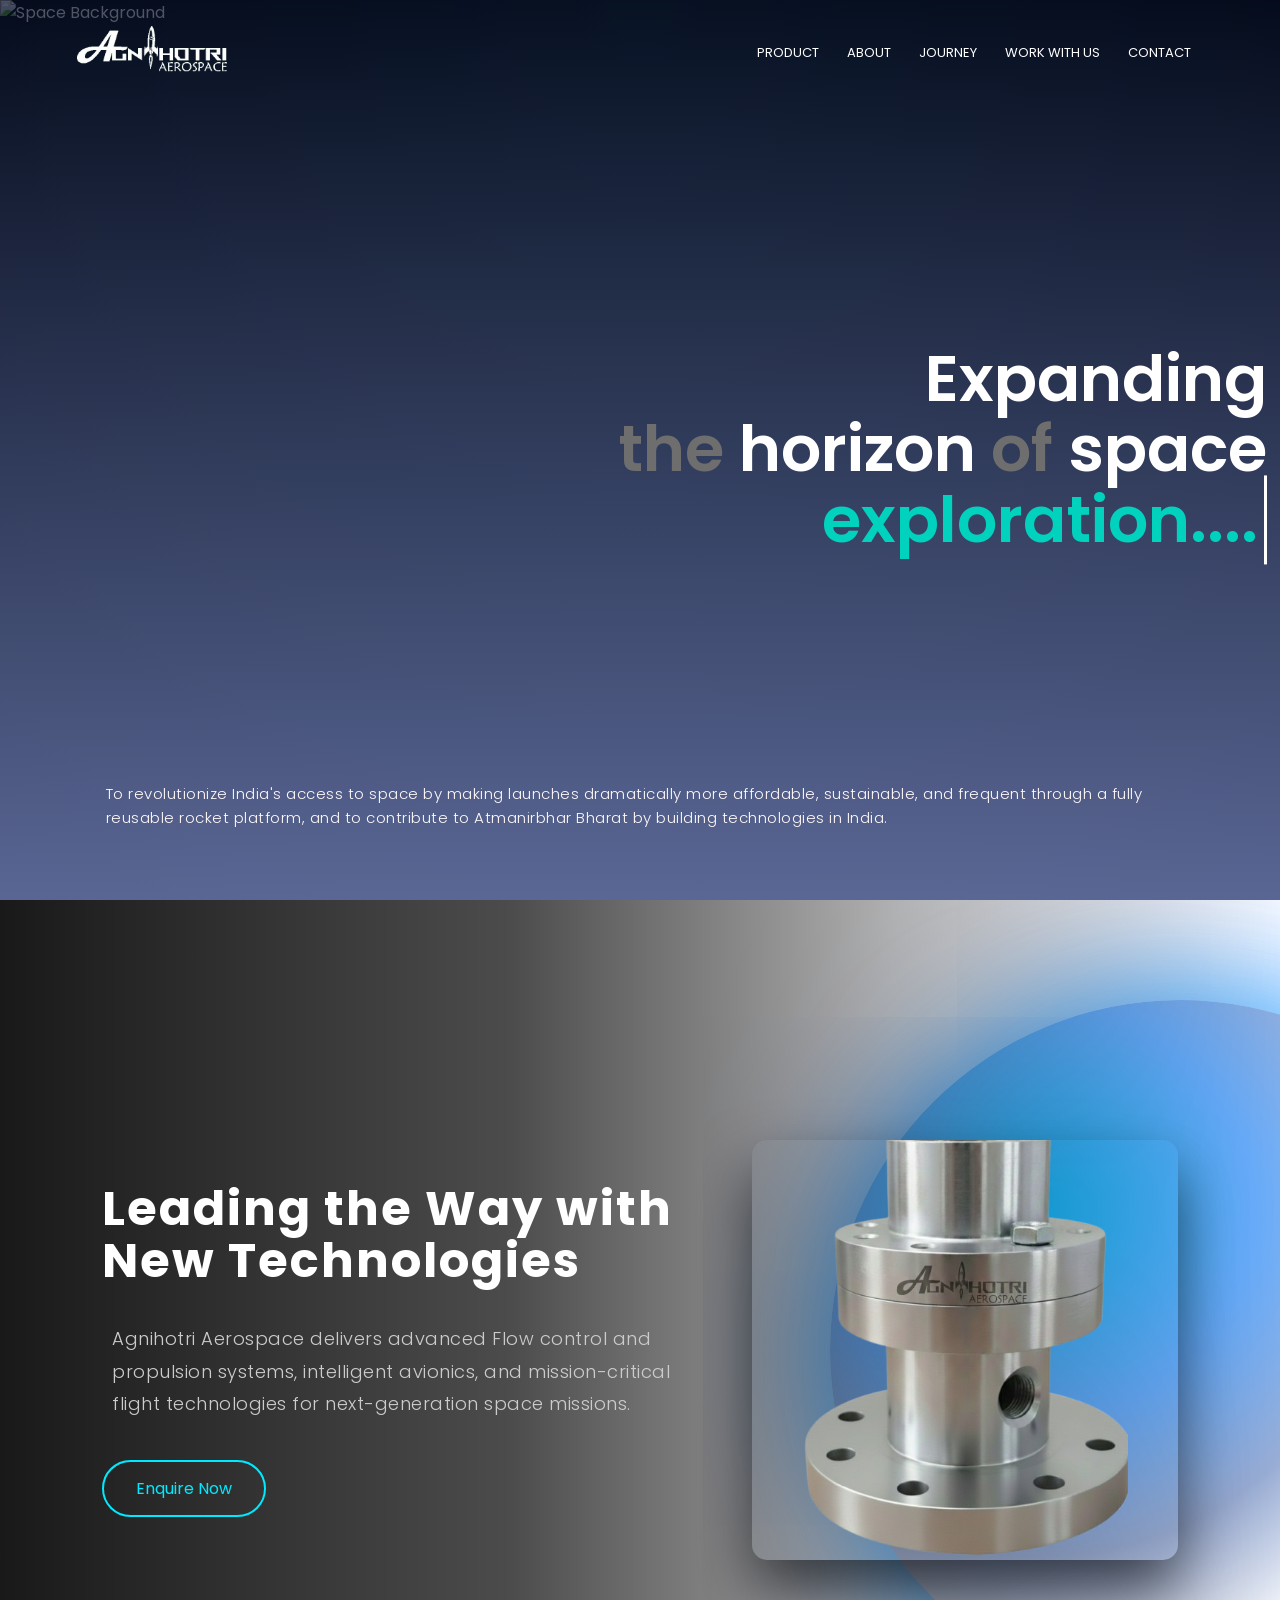
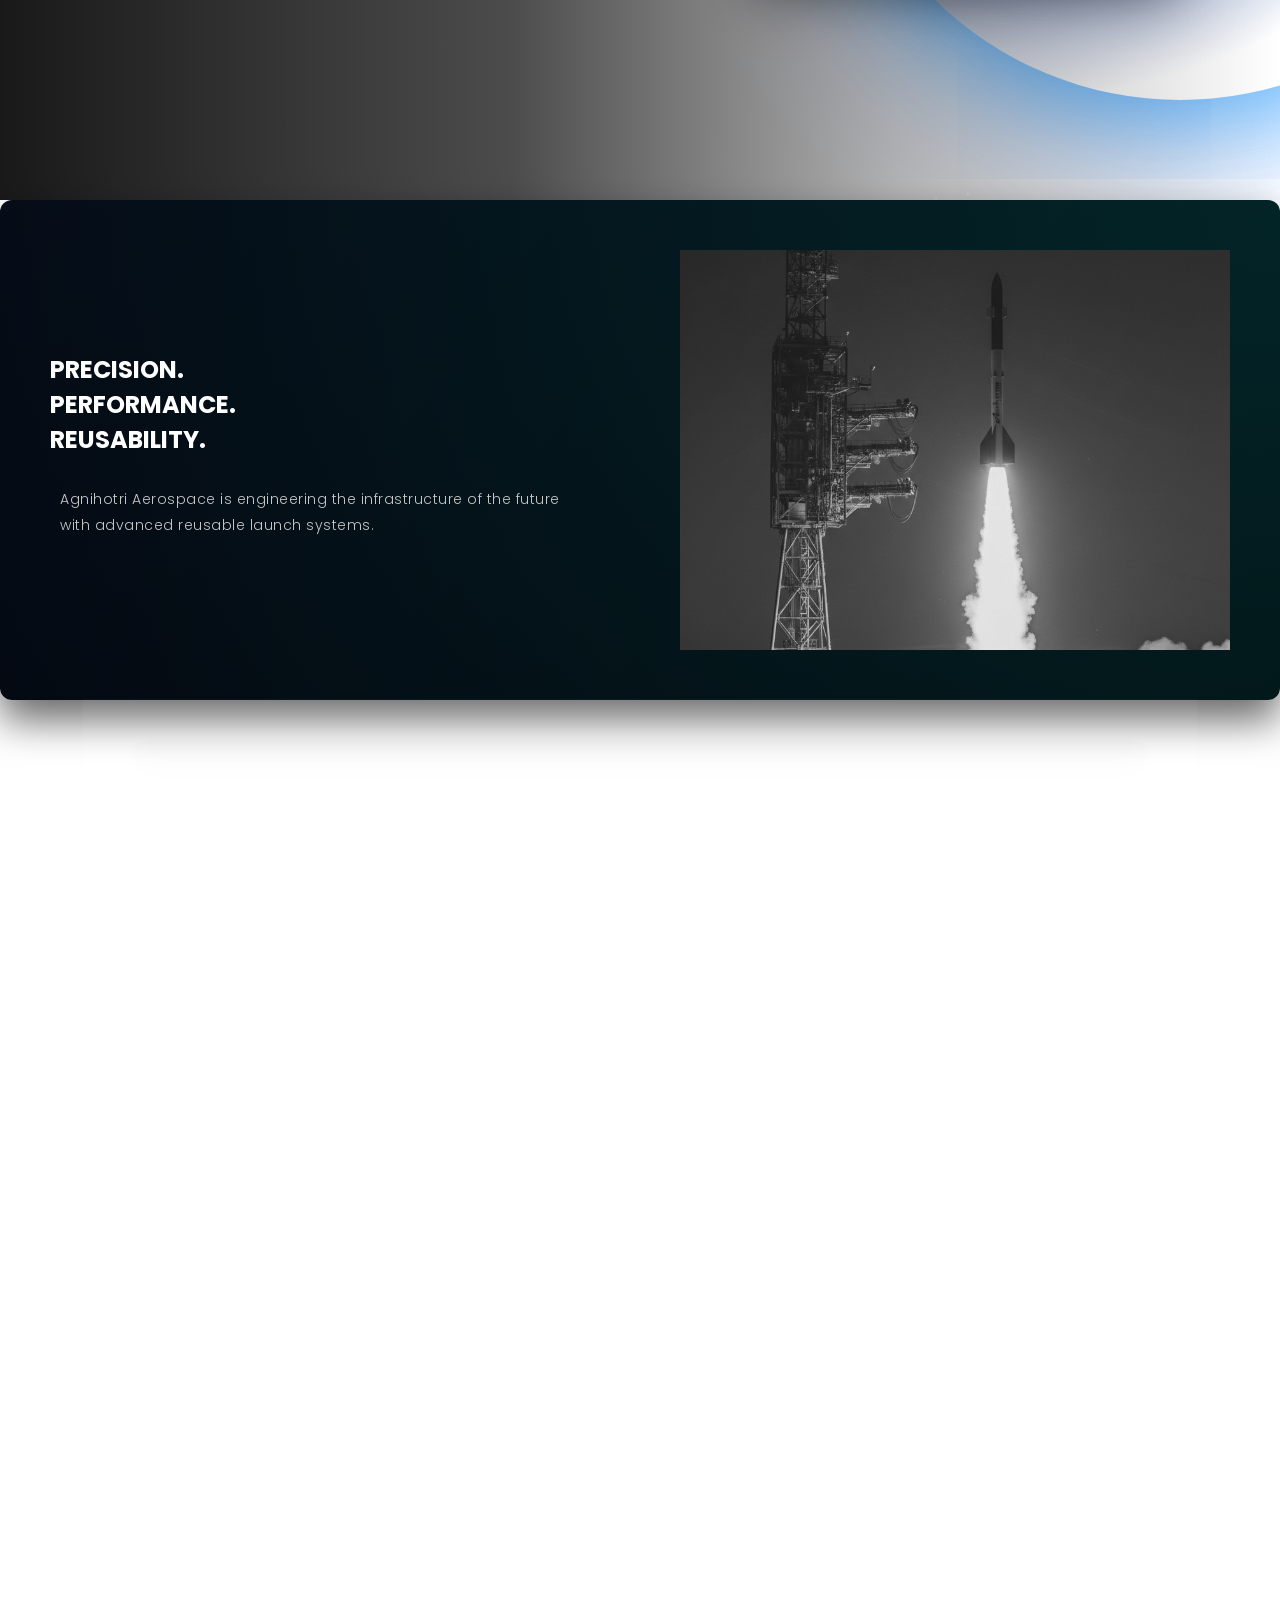
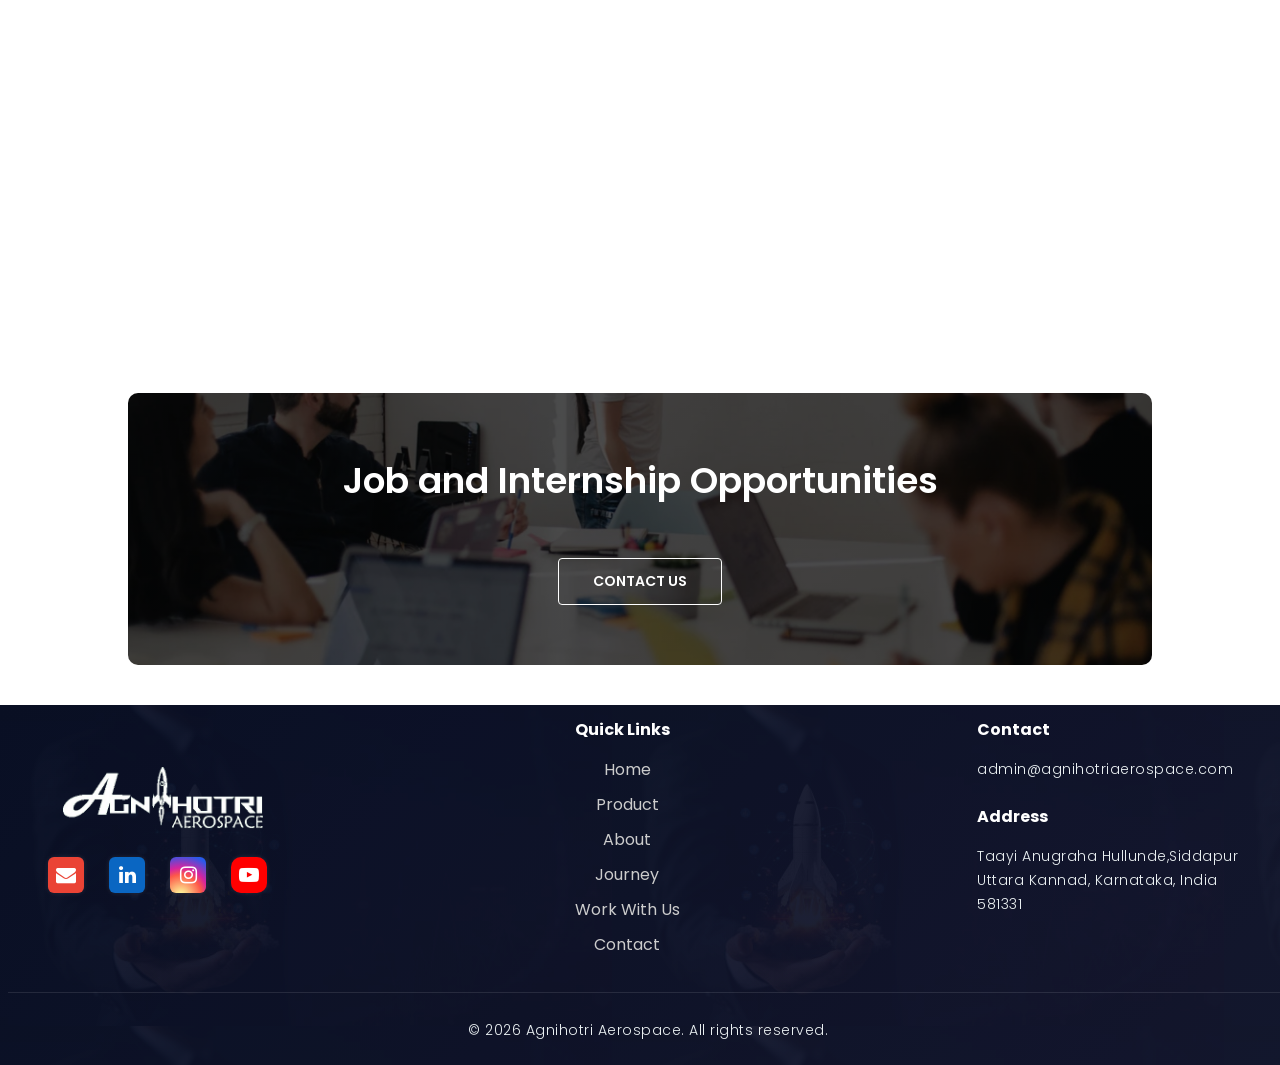
==== index.html @ 8276646e "Add files via upload" ====
<!DOCTYPE html>
<html>
<head>
    <meta name="viewport" content="width=device-width, initial-scale=1.0">
    <title>Agnihotri Aerospace Pvt Ltd</title>
    <link rel="stylesheet" href="style.css">
    <link rel="preconnect" href="https://fonts.googleapis.com">
    <link rel="preconnect" href="https://fonts.gstatic.com" crossorigin>
    <link href="https://fonts.googleapis.com/css2?family=Poppins:wght@100;200;300;400;600;700&display=swap" rel="stylesheet">
    <link rel="stylesheet" href="https://stackpath.bootstrapcdn.com/font-awesome/4.7.0/css/font-awesome.min.css">
    <link rel="stylesheet" href="https://cdnjs.cloudflare.com/ajax/libs/font-awesome/4.7.0/css/font-awesome.min.css">
</head>
<body>
    
    <section class="header">
        <img src="images/bg.png" class="bg-image" alt="Space Background">

        <nav>
            <a href="index.html"><img src="images/logo.png"></a>
            <div class="nav-links" id="navLinks">
                <i class="fa fa-times" onclick="hideMenu()"></i>
                <ul>
                    <li class="dropdown">
                                <a href="javascript:void(0)" class="dropdown-btn">
                                    PRODUCT <i class="fa fa-caret-down"></i>
                                </a>

                                <ul class="dropdown-menu">
                                    <li><a href="#propulsion">Propulsion Control</a></li>
                                    <li><a href="#avionics">Flight Electronics</a></li>
                                    <li><a href="#thrusters">Thrusters</a></li>
                                    <li><a href="#interface">Interface</a></li>
                                </ul>
                            </li>



                    <li><a href="about.html">ABOUT</a></li>
                    <li><a href="gallery.html">JOURNEY</a></li>
                    <li><a href="workwithus.html">WORK WITH US</a></li>
                    <li><a href="contact.html">CONTACT</a></li>
                </ul>
            </div>
            <i class="fa fa-bars" onclick="showMenu()"></i>
        </nav>
        <div class="menu-overlay" id="menuOverlay"></div>



       <div class="text-box1">
            <h1>
                     Expanding<br>
                <span class="grey-text">the</span> horizon <span class="grey-text">of</span> space<br>
                <span class="teal-text" id="typing"></span>
            </h1>
        </div>
<div class="vision-bottom">
        <p>
           
            To revolutionize India's access to space by making launches dramatically more affordable,
            sustainable, and frequent through a fully reusable rocket platform, and to contribute
            to Atmanirbhar Bharat by building technologies in India.
        </p>
    </div>
    </section>
<section class="space-hero">

  <canvas id="stars"></canvas>
  <div class="earth-glow"></div>
  <div class="hero-overlay"></div>

  <div class="hero-wrapper">

    <!-- LEFT SIDE TEXT -->
    <div class="hero-content">
      <h1>Leading the Way with<br>New Technologies</h1>

      <p>
        Agnihotri Aerospace delivers advanced Flow control and propulsion systems,
        intelligent avionics, and mission-critical flight technologies
        for next-generation space missions.
      </p>

<div class="hero-buttons">
    <a href="https://mail.google.com/mail/?view=cm&fs=1&to=sales@agnihotriaerospace.com&su=Enquiry%20Regarding%20Agnihotri%20Aerospace%20Technologies&body=Hello%20Agnihotri%20Aerospace,%0A%0AI%20am%20interested%20in%20learning%20more%20about%20your%20advanced%20flow%20control%20and%20propulsion%20systems.%0A%0APlease%20provide%20more%20information%20regarding%20your%20products.%0A%0AThank%20you." 
       target="_blank" 
       class="hero-btn-outline">
       Enquire Now
    </a>
</div>
    </div>

    <!-- RIGHT SIDE POPUP IMAGES -->
    <div class="hero-media">
      <img src="images/pop1.png" class="media-slide active">
      <img src="images/pop2.png" class="media-slide">
      <img src="images/pop3.png" class="media-slide">
    </div>

  </div>
</section>
<section class="section-padding container">
<div class="grid-2 fade-in">
<div>
<h2>PRECISION.<br>PERFORMANCE.<br>REUSABILITY.</h2>
<p style="color:#c5c6c7;margin-top:20px;">
Agnihotri Aerospace is engineering the infrastructure of the future with advanced reusable launch systems.
</p>
</div>
<img src="images/aboutpage.png" class="about-img">
</div>
</section>

<section class="propulsions" id="propulsion">
    
    <div class="propulsions-container">
        <div class="propulsions-top-row">
            
            <div class="propulsions-text">
                <h1>Variable Thrust Reaction Control System</h1>
                <p>
                    The VT-RCS is a compact, lightweight propulsion control unit designed to precisely regulate fuel flow into customized micro/macro engines. 
                </p>
            </div>

            <div class="propulsions-image">
                <img src="images/floww.jpeg" alt="Propulsion System Main">
            </div>

        </div>

        <div class="propulsions-bottom-row">
    
<div class="propulsion-slide">
    <div class="slide-image-wrapper">
        <img src="images/flow1.png" alt="Rocket Application">
        <div class="ai-popup">AI Generated Image</div>
    </div>
    <div class="slide-text">
            <p>These are used in space applications, defence, high-altitude pseudo satellites and Rockets.</p>
            <h3>Launch Vehicles</h3>
        </div>
    </div>
    <!-- AI Generated Tag -->
   
<div class="propulsion-slide">
    <div class="slide-image-wrapper">
        <img src="images/flow2.png" alt="Defense Application">
        <div class="ai-popup">AI Generated Image</div>
    </div>
    <div class="slide-text">
        <p>These are used in space applications, defence, high-altitude pseudo satellites and Rockets.</p>
        <h3>Defense & UAVs</h3>
    </div>
</div>

<div class="propulsion-slide">
    <div class="slide-image-wrapper">
        <img src="images/flow3.png" alt="Satellite Application">
        <div class="ai-popup">AI Generated Image</div>
    </div>
    <div class="slide-text">
            
            <p>These are used in space applications, defence, high-altitude pseudo satellites and Rockets.</p>
            <h3>Satellites</h3>
        </div>
    </div>

</div>
    </div>
</section>



<!-- avionics Section -->


    <section class="propulsion" id="avionics">
        <div class="propulsion-container">
            <div class="propulsion-text">
                <h1>Flight Electronics</h1>
    
                 <p style="display:inline;">The  indigeneous three-layered <strong>Flight Electronic Unit (FEU)</strong>with inbuilt NavIC is developed for  navigation, altitude and lift/drag control.
                <span id="dots">...</span></p>

                <div id="more-content">
                    <p>
                     Three mission-critical tiers:
                        <br><br>
                        <ul class="avionics-list">
                            <li>High performance microcontroller based flight computer.</li>
                            <li>NavIC based navigator and high resolution sensor fusion.</li>
                            <li>Custom telemetry packet, real-time communications and "high speed" data logging.</li>
                        </ul>
                </div>
                <button onclick="expandAvionics()" id="avionicsBtn" class="glow-on-hover">EXPLORE NOW</button>
            </div>
             <div class="propulsion-image">
            <div class="slide-image-wrapper">
        <img src="images/avionics.jpeg" alt="Rocket Application">
        <div class="ai-popup">AI Generated Image</div>
    </div>
        

        </div>
</section>

   <section class="propulsion" id="propulsion">
  <div class="propulsion-container">
    
    <!-- Text side -->
    
     <div class="propulsion-text">
    <h1>Thrusters</h1>
    <p>

         Our Suicide burn thrusters are custom designed and come with controlled maneuvering capabalities. 
       </p>
</div>

    <!-- Image side --> 
    <div class="propulsion-image">
      <img src="images/thrusterss.jpeg" alt="Propulsion System">
    </div>

  </div>
</section>
<section class="propulsion" id="interface">
  <div class="propulsion-container">
    
    <div class="propulsion-text">
      <h1>Ground Control System Software</h1>
      <p>
        The custom-developed Ground Control System (GCS) dashboard provides real-time mission monitoring, aggregating critical telemetry data such as altitude, velocity, and GPS coordinates.
      </p>
      
     <a href="https://mail.google.com/mail/?view=cm&fs=1&to=sales@agnihotriaerospace.com
&su=GCS%20Software%20Download%20Request
&body=Hello%20Agnihotri%20Aerospace,%0A%0AI%20would%20like%20to%20request%20access%20to%20the%20GCS%20Software.%0A%0AThank%20you."
target="_blank"
class="hero-btn red-btn"
style="margin-top:20px; display:inline-block; text-decoration:none;">
  <i class="fa fa-download"></i>  Get Quotation
</a><p class="sales-note">Advanced software for aerospace missions.</p>



    </div>

    <div class="propulsion-image">
            <div class="slide-image-wrapper">
        <img src="images/interface1.jpeg" alt="Rocket Application">
        <div class="ai-popup">AI Generated Image</div>
    </div>
        
      
    </div>

  </div>
</section>




<section class="cta">
    <h1> Job and Internship Opportunities</h1>
    <a href="contact.html" class="hero-btn">CONTACT US</a>
</section>

<footer class="footer">
  <div class="footer-container">
    <!-- Left: About -->
    <div class="footer-col about"><br><br>
            <h2><img src="images/logo.png" alt="Logo" style="width: 200px; height: auto;"></h2>
           <div class="footer-socials">

    <!-- Email -->
<a href="mailto:admin@agnihotriaerospace.com?subject=Inquiry%20regarding%20Agnihotri%20Aerospace" class="social-icon email">
    <i class="fa fa-envelope"></i>
</a>
        <!-- LinkedIn -->
    <a href="https://www.linkedin.com/company/agnihotri-aerospace/" 
       target="_blank" 
       class="social-icon linkedin">
        <i class="fa fa-linkedin"></i>
    </a>

    <!-- Instagram -->
    <a href="https://www.instagram.com/agnihotri_aerospace/" 
       target="_blank" 
       class="social-icon instagram">
        <i class="fa fa-instagram"></i>
    </a>

    <!-- YouTube -->
    <a href="https://www.youtube.com/@AgnihotriAerospace" 
       target="_blank" 
       class="social-icon youtube">
        <i class="fa fa-youtube-play"></i>
    </a>



</div>

    </div>

    <!-- Center: Quick Links -->
    <div class="footer-col links">
      <h3>Quick Links</h3>
      <ul>
        <li><a href="index.html">Home</a></li>
        <li><a href="index.html#propulsion">Product</a></li>
        <li><a href="about.html">About</a></li>
        <li><a href="gallery.html">Journey</a></li>
        <li><a href="workwithus.html">Work With Us</a></li>
        <li><a href="contact.html">Contact</a></li>
      </ul>
    </div>

    <!-- Right: Contact -->
    <div class="footer-col contact">
        <h3>Contact</h3>
      <p>admin@agnihotriaerospace.com</p>
        <h3>Address</h3>
        <p>Taayi Anugraha Hullunde,Siddapur<br>Uttara Kannad, Karnataka, India<br>581331</p>
                    </span>
    
    </div>

  </div>

  <!-- Bottom -->
  <div class="footer-bottom">
    <p>© 2026 Agnihotri Aerospace. All rights reserved.</p>
  </div>
</footer>


    <script src="script.js"></script>
<script>
    // --- 1. NAVIGATION MENU ---
    var navLinks = document.getElementById("navLinks");
    var menuOverlay = document.getElementById("menuOverlay");

    function showMenu() {
        navLinks.style.right = "0";
        menuOverlay.classList.add("active");
    }

    function hideMenu() {
        navLinks.style.right = "-200px";
        menuOverlay.classList.remove("active");
    }

    /* Close when clicking outside */
    menuOverlay.addEventListener("click", hideMenu);

        

    // --- 2. TYPING EFFECT ---
    const text = "exploration.....";
    let index = 0;
    const speed = 150; // typing speed

    function typeEffect() {
        if (index < text.length) {
        document.getElementById("typing").innerHTML += text.charAt(index);
        index++;
        setTimeout(typeEffect, speed);
        }
    }
    typeEffect();
    
    // --- 3. STARFIELD BACKGROUND ---
    const canvas = document.getElementById("stars");
    const ctx = canvas.getContext("2d");

    let stars = [];
    const numStars = 220;

    function resizeCanvas() {
        canvas.width = window.innerWidth;
        canvas.height = window.innerHeight;
    }
    resizeCanvas();
    window.addEventListener("resize", resizeCanvas);

    for (let i = 0; i < numStars; i++) {
        stars.push({
            x: Math.random() * canvas.width,
            y: Math.random() * canvas.height,
            radius: Math.random() * 1.5,
            speed: Math.random() * 0.6 + 0.2
        });
    }

    function animateStars() {
        ctx.clearRect(0, 0, canvas.width, canvas.height);
        ctx.fillStyle = "white";

        stars.forEach(star => {
            ctx.beginPath();
            ctx.arc(star.x, star.y, star.radius, 0, Math.PI * 2);
            ctx.fill();
            star.y += star.speed;
            if (star.y > canvas.height) {
                star.y = 0;
                star.x = Math.random() * canvas.width;
            }
        });

        requestAnimationFrame(animateStars);
    }
    animateStars();

    // --- 4. SCROLL REVEAL (Hero Section) ---
    function revealHero() {
        const hero = document.querySelector(".hero-content");
        const rect = hero.getBoundingClientRect();

        if (rect.top < window.innerHeight - 100) {
            hero.classList.add("show-hero");
        }
    }

    window.addEventListener("scroll", revealHero);
    window.addEventListener("load", revealHero);

    // --- 5. interface download ---
    


    // --- 5. AVIONICS EXPAND/COLLAPSE ---
    function expandAvionics() {
        var dots = document.getElementById("dots");
        var moreContent = document.getElementById("more-content");
        var btn = document.getElementById("avionicsBtn");

        // Reveal text
        dots.style.display = "none";
        moreContent.style.display = "block";
        moreContent.classList.add("show");

        // Change button state
        btn.innerHTML = "";
        btn.classList.add("hide-btn");
    }

    // Auto-close avionics on scroll
    window.addEventListener('scroll', function() {
        var avionicsSection = document.getElementById("avionics");
        var moreContent = document.getElementById("more-content");
        var btn = document.getElementById("avionicsBtn");
        var dots = document.getElementById("dots");

        var rect = avionicsSection.getBoundingClientRect();

        if (rect.bottom < 0 && moreContent.style.display === "block") {
            moreContent.style.display = "none";
            moreContent.classList.remove("show");
            dots.style.display = "inline";
            btn.innerHTML = "EXPLORE NOW";
            btn.classList.remove("hide-btn");
        }
    });

    // --- 6. EXISTING HERO SLIDESHOW (.media-slide) ---
    const slides = document.querySelectorAll(".media-slide");
    let current = 0;

    function changeSlide() {
        if(slides.length > 0) {
            slides[current].classList.remove("active");
            current = (current + 1) % slides.length;
            slides[current].classList.add("active");
        }
    }
    setInterval(changeSlide, 4000); 


    // --- 7. NEW PROPULSION SLIDESHOW (.propulsion-slide) ---
    // This runs separately for the bottom 3 images
    const propSlides = document.querySelectorAll('.propulsion-slide');
    let propCurrent = 0;

    function changePropulsionSlide() {
        if (propSlides.length > 0) {
            // Remove active class from current slide
            propSlides[propCurrent].classList.remove('active-slide');
            
            // Calculate next slide
            propCurrent = (propCurrent + 1) % propSlides.length;
            
            // Add active class to new slide
            propSlides[propCurrent].classList.add('active-slide');
        }
    }
    // Start this timer independently
    setInterval(changePropulsionSlide, 4000);

</script>
    
</body>
</html>
---- style.css ----
* {
    margin: 0;
    padding: 0;
    font-family: 'Poppins', sans-serif;
}
/* Ensure the Header acts as the container */
/* 1. Reset the Header Container */
.header {
    position: relative;
    width: 100%;
    height: 100vh;
    overflow: hidden;
    /* Remove any background colors that might mix with the image */
    background: none !important; 
}


/* Add this to the top of your CSS */
/* GLOBAL TEXT STYLES */
body {
    /* RADIAL SHADING: Center Glow -> Dark Edges */
    background: radial-gradient(circle at center top, #10262e 0%, #02050a 100%);
    
    background-attachment: fixed; /* Keeps the shading in place when scrolling */
    min-height: 100vh;            /* Ensures it covers the full screen */
    margin: 0;                    /* Removes default browser white bars */
    
    /* Font Settings */
    color: #ffffff;
}

p {
    /* The "Cool Silver" Color - Professional & Easy on eyes */
    color: #e9eff1; 
    
    font-size: 14px;
    font-weight: 300; /* Thin, elegant font weight */
    line-height: 1.8; /* Slightly more spacing for readability */
    padding: 10px;
    letter-spacing: 0.5px; /* Adds a high-tech feel */
}
/* Style for bold words inside paragraphs */
p strong, p b {
    color: #c7c4c4;       /* "Dark White" / Platinum */
    font-weight: 700;     /* Extra Bold */
    letter-spacing: 0.5px;
}

/* 2. The "Raw" Image Style */
.bg-image {
    position: absolute;
    top: 0;
    left: 0;
    width: 100%;
    height: 100%;
    
    /* SCALING: Cover the screen without stretching */
    object-fit: cover;
    object-position: center;

    /* PURITY: Force 100% visibility and sharpness */
    opacity: 1 !important;            /* No transparency */
    filter: none !important;          /* No blur, no contrast changes */
    backdrop-filter: none !important; /* No glass effects */
    mix-blend-mode: normal !important; /* No blending with background */
    
    z-index: -1; /* Keep it behind the text */
}
/* DARK OVERLAY */
.header::after {
    content: "";
    position: absolute;
    top: 0;
    left: 0;
    width: 100%;
    height: 100%;
    background: linear-gradient(rgba(4,9,30,0.7), rgba(127, 143, 206, 0.7));
    z-index: -1;
}
/* ===================================== */
/* DEFAULT (Desktop & Large Screens) */
/* ===================================== */
.text-box1 {
    position: absolute;
    top: 50%;                 /* Center vertically */
    right: 1%;               /* 10% spacing from the right edge */
    transform: translateY(-50%); /* Adjust vertical alignment */
    text-align: right;        /* Align the text itself to the right */
    color: #fff;              /* Default text color is White */
    z-index: 2;
}

.text-box1 h1 {
    font-family: 'Poppins', sans-serif;
    font-size: clamp(2rem, 5vw, 70px);
    line-height: 1.1;
    font-weight: 600;
    margin: 0;

}

.text-box1 p {
    margin-top: 25px;
    text-align: right;   /* keep right aligned */
    max-width: 500px;
    font-size: clamp(0.9rem, 1.2vw, 16px);
    line-height: 1.6;
}

/* Grey Text */
.grey-text {
    color: #6e6e6e;
    font-weight: 600;
}

/* Teal Text */
.teal-text {
    color: #00d2be;
    font-weight: 600;
}

/* ===================================== */
/* TABLET */
/* ===================================== */

@media (max-width: 992px) {
    .text-box1 {
        right: 5%;
        max-width: 450px;
    }
}

/* ===================================== */
/* MOBILE */
/* ===================================== */

@media (max-width: 768px) {

    .text-box1 {
        right: 4%;
        max-width: 90%;
    }

    .text-box1 h1 {
        line-height: 1.3;
    }

    .text-box1 p {
        max-width: 100%;
    }
}

/* ===================================== */
/* SMALL MOBILE */
/* ===================================== */

@media (max-width: 480px) {

    .text-box1 {
        right: 3%;
        max-width: 95%;
    }

    .text-box1 h1 {
        font-size: 1.6rem;
    }

    .text-box1 p {
        font-size: 0.9rem;
    }
}


/* menu overlay */
.menu-overlay {
  position: fixed;
  inset: 0;
  background: rgba(0,0,0,0.5);
  opacity: 0;
  visibility: hidden;
  transition: 0.3s ease;
  z-index: 1000;
}

.menu-overlay.active {
  opacity: 1;
  visibility: visible;
}


nav {
    display: flex;
    padding: 2% 6%;
    justify-content: space-between;
    align-items: center;
}
nav img {
    width: 150px;
}
.nav-links {
    flex: 1;
    text-align: right;
      z-index: 1001;
}
.nav-links ul li {
    list-style: none;
    display: inline-block;
    padding: 8px 12px;
    position: relative;
}
.nav-links ul li a {
    color: #fff;
    text-decoration: none;
    font-size: 13px;
}
.nav-links ul li::after {
    content: '';
    width: 0%;
    height: 2px;
    background: #f44336;
    display: block;
    margin: auto;
    transition: 0.5s;
}
.nav-links ul li:hover::after {
    width: 100%;
}
.text-box {
    width: 90%;
    color: #fff;
    position: absolute;
    top: 65%;
    left: 50%;
    transform: translate(-50%, -50%);
    text-align: center;
}
.text-box h1 {
    font-size: 62px;
}
.text-box p {
    margin: 10px 0 40px;
    font-size: 14px;
    color: #fff;
    text-align: center;
}
.hero-btn {
    display: inline-block;
    text-decoration: none;
    color: #fff;
    border: 1px solid #fff;
    padding: 12px 34px;
    font-size: 13px;
    background: transparent;
    position: relative;
    cursor: pointer;
}

.hero-btn:hover {
    border: 1px solid #f44336;
    background: #f44336;
    transition: 1s;
}

/* --- interface download section --- */
/* =========================================
   INTERFACE SECTION & PAYMENT MODAL
   ========================================= */

/* Ensure the main container is the reference point for the popup */
.propulsion-container {
    position: relative;
    overflow: hidden; /* Keeps the modal within the rounded box corners */
    display: flex;
    flex-wrap: wrap;
    align-items: center;
    background: #0b0c10; /* Match your site's dark theme */
    border-radius: 16px;
    padding: 40px;
    margin-top: 50px;
}

/* 1. Center alignment for the text side */
.propulsion-text {
    flex: 1;
    min-width: 300px;
    display: flex;
    flex-direction: column;
    align-items: center; /* Centers the H1, P, and Button */
    text-align: center;
}

.propulsion-text h1 {
    font-size: 36px;
    margin-bottom: 20px;
    color: #ffffff;
}

.propulsion-text p {
    color: #c5c6c7;
    line-height: 1.6;
    max-width: 400px;
}

/* 2. Image side */
.propulsion-image {
    flex: 1;
    min-width: 300px;
    text-align: center;
}

.propulsion-image img {
    width: 100%;
    max-width: 500px;
    border-radius: 10px;
    box-shadow: 0 10px 30px rgba(0,0,0,0.5);
}

/* 3. THE PAYMENT INTERFACE (Modal Overlay) */
.modal {
    display: none; /* Hidden by default */
    position: absolute; /* Locks inside the propulsion-container */
    top: 0;
    left: 0;
    width: 100%;
    height: 100%;
    background-color: rgba(10, 15, 30, 0.92); /* Dark overlay */
    backdrop-filter: blur(12px); /* Blurs the background content */
    z-index: 100;
}

/* The small interface box inside the modal */
.modal-content {
    background-color: #0b0f1a;
    position: absolute;
    top: 50%;
    left: 50%;
    transform: translate(-50%, -50%); /* Perfectly centers the box */
    padding: 40px 30px;
    border: 1px solid #f44336; /* Red aerospace accent */
    width: 90%;
    max-width: 380px;
    text-align: center;
    border-radius: 12px;
    box-shadow: 0 0 40px rgba(244, 67, 54, 0.25);
}

/* Close button style */
.close {
    position: absolute;
    right: 20px;
    top: 15px;
    color: #fff;
    font-size: 28px;
    font-weight: bold;
    cursor: pointer;
    transition: 0.3s;
}

.close:hover {
    color: #f44336;
}

/* 4. BUTTON STYLES */
.hero-btn {
    display: inline-block;
    text-decoration: none;
    padding: 12px 34px;
    font-size: 14px;
    background: transparent;
    cursor: pointer;
    transition: 0.5s;
    border-radius: 4px;
    text-transform: uppercase;
    font-weight: 600;
    margin-top: 10px;
}

.red-btn {
    border: 1px solid #f44336;
    color: #f44336;
}

.red-btn:hover {
    background: #f44336;
    color: #fff;
}
/* Professional Curved & Blinking Button */
.glow-on-hover {
    padding: 12px 35px;
    font-size: 14px;
    font-weight: 600;
    letter-spacing: 2px;
    color: #fff;
    background: transparent;
    border: 2px solid var(--accent); /* Teal border */
    border-radius: 50px;             /* The "Curve" - Pill shape */
    cursor: pointer;
    position: relative;
    transition: var(--transition);
    outline: none;
    text-transform: uppercase;
    
    /* The "Blink" Effect - Base Animation */
    animation: statusPulse 2s infinite ease-in-out;
}

/* Blinking/Pulsing Animation */
@keyframes statusPulse {
    0% {
        box-shadow: 0 0 0px rgba(0, 210, 190, 0.4);
        border-color: rgba(0, 210, 190, 0.5);
    }
    50% {
        box-shadow: 0 0 20px rgba(0, 210, 190, 0.8);
        border-color: rgba(0, 210, 190, 1);
    }
    100% {
        box-shadow: 0 0 0px rgba(0, 210, 190, 0.4);
        border-color: rgba(0, 210, 190, 0.5);
    }
}

/* Hover State: Solid Glow */
.glow-on-hover:hover {
    background: var(--accent);
    color: #02050a;
    box-shadow: 0 0 30px var(--accent);
    animation: none; /* Stop blinking on hover */
}

/* Specific style for the final Pay button */
.pay-btn {
    background: #f44336;
    color: white;
    border: none;
    width: 100%;
    margin-top: 20px;
}

/* =========================================
   RESPONSIVE DESIGN
   ========================================= */
@media(max-width: 768px) {
    .propulsion-container {
        flex-direction: column;
        padding: 20px;
    }
    .propulsion-text h1 {
        font-size: 28px;
    }
    .modal-content {
        width: 85%;
        padding: 25px;
    }
}

/* --- NEW VISION BOTTOM SECTION --- */
/* Update the container to position it on the RIGHT side */
/* --- NEW VISION BOTTOM SECTION --- */
.vision-bottom {
    position: absolute;
    bottom: 40px;           /* Distance from bottom */
    
    /* Create the 2cm gap on both sides */
    left: 2cm; 
    right: 2cm;
    
    /* Remove width: 45% so it can stretch to both edges */
    width: auto; 
    
    /* Reset transform if it was used for centering before */
    transform: none; 
    
    /* Visual styles */
    padding: 20px;
    z-index: 2;
    
    /* Optional: semi-transparent background to make text readable */
    
}

/* Update paragraph styles */
.vision-bottom p {
    margin: 0;
    color: #fff9f9;
    font-size: 15px;
    line-height: 1.6;
    
    /* Standard left alignment for readability across the full width */
    text-align: left; 
}

/* Mobile Responsive: Center it back on small screens */
@media(max-width: 700px) {
    .vision-bottom {
        width: auto;
        right: 5%;
        left: 5%;
        transform: none; /* Centers it again on mobile */
        text-align: center;
        bottom: 20px;
        padding: 15px;
    }
    .vision-bottom p {
        text-align: center;
    }
}

nav .fa {
    display: none;
}
@media(max-width:768px){

  .nav-links {
    position: absolute;
    /* Changed gradient to be darker at the top for better icon contrast */
    background: linear-gradient(#0f172a, #111); 
    height: 100vh;
    width: 200px;
    top: 0;
    right: -200px;
    text-align: left;
    transition: 0.5s; /* 1s is a bit slow for mobile, 0.5s feels snappier */
    padding-top: 60px; /* Space for the cancel icon */
    z-index: 1001;
  }

  .nav-links ul li {
    display: block;
    padding: 15px 25px; /* Better touch targets for mobile */
  }

  /* Target the 'X' specifically inside the nav-links */
  .nav-links .fa-times {
    display: block;
    position: absolute;
    top: 20px;
    left: 20px; /* Moves it to the top left of the drawer */
    color: var(--accent); /* Uses your cyan color so it stands out */
    font-size: 25px;
    cursor: pointer;
  }
  

  /* The Hamburger Menu button on the main nav */
  nav > .fa-bars {
    display: block;
    color: #fff;
    font-size: 24px;
    cursor: pointer;
  }
}

.container{max-width:1400px;margin:auto;padding:0 5%;}
.section-padding{padding:80px 0;}
.highlight{color:var(--accent);}
/* ================= ABOUT ================= */

.grid-2{
display:grid;
grid-template-columns:1fr 1fr;
gap:80px;
align-items:center;
}

.about-img{
width:100%;
height:400px;
object-fit:cover;
filter:grayscale(100%);
transition:var(--transition);
}

.about-img:hover{filter:grayscale(0);}

@media(max-width:768px){
.hero-content h1{font-size:3rem;}
.grid-2{grid-template-columns:1fr;}
}
.section-padding.container {
    padding: 50px;
    border-radius: 12px;
    border-left: 4px solid var(--accent);
    /* Deep dark blue to black gradient with a teal glow in the corner */
    background: radial-gradient(circle at top right, rgba(0, 210, 190, 0.15), transparent), 
                linear-gradient(135deg, #050a15 0%, #02050a 100%);
    box-shadow: 0 20px 40px rgba(0, 0, 0, 0.6);
}
/* Optional: Add a decorative 'Corner Notch' for a high-tech look */
.section-padding.container::before {
    content: "";
    position: absolute;
    top: 0;
    right: 0;
    width: 40px;
    height: 40px;
    background: linear-gradient(225deg, var(--accent) 10%, transparent 10%);
}


/* --- Course Section --- */
.course {
    width: 80%;
    margin: 0 auto;
    text-align: center;
    padding: 40px 0;
}
h1 {
    font-size: 36px;
    font-weight: 600;
}

.row {
    display: flex;
    justify-content: center;
    gap: 20px;           /* space between cards */
    flex-wrap: wrap;
    padding-top: 20px;
}
.course-col {
    flex-basis: 31%;
    /* PROFESSIONAL DARK THEME */
    background: #111a2b; /* Dark Space Navy */
    border: 1px solid rgba(255, 255, 255, 0.1); /* Subtle glass border */
    border-radius: 10px;
    margin-bottom: 5%;
    padding: 20px 12px;
    box-sizing: border-box;
    transition: 0.5s;
}

.course-col h3 {
    text-align: center;
    font-weight: 600;
    margin: 10px 0;
    color: #fff; /* Ensure title is white */
}
.course-col p {
    color: #cfd8dc; /* Soft Silver for readability */
}
/* Hide Quick Links on mobile (screens smaller than 768px) */
@media (max-width: 768px) {
    .footer-col.links {
        display: none;
    }
}

.course-col:hover {
    /* Cyan Aerospace Glow */
    box-shadow: 0 0 25px rgba(0, 210, 190, 0.2); 
    transform: translateY(-10px);
}
@media(max-width: 700px) {
    .row {
        flex-direction: column;
    }
}

/* --- Campus Section --- */
.campus {
    width: 80%;
    margin: 0 auto;
    text-align: center;
    padding: 40px 0;
}
.campus-col {
    flex-basis: 32%;
    border-radius: 10px;
    margin-bottom: 30px;
    position: relative;
    overflow: hidden;
}
.campus-col img {
    width: 100%;
    display: block;
}
.layer {
    background: transparent;
    height: 100%;
    width: 100%;
    position: absolute;
    top: 0;
    left: 0;
    transition: 0.5s;
}
.layer:hover {
    background: rgba(226,0,0,0.7);
}
.layer h3 {
    width: 100%;
    font-weight: 500;
    color: #fff;
    font-size: 26px;
    bottom: 0;
    left: 50%;
    transform: translateX(-50%);
    position: absolute;
    opacity: 0;
    transition: 0.5s;
}
.layer:hover h3 {
    bottom: 49%;
    opacity: 1;
}

/* --- popupSection --- */


/* --- Facilities Section --- */
.facilities {
    width: 80%;
    margin: 0 auto;
    text-align: center;
    padding: 40px 0;
}
/* CARD / BOX */
.facilities-col {
    flex: 1;              /* both take equal width */
    max-width: 500px;     /* keeps them from stretching too much */
    min-height: 420px;    /* SAME HEIGHT */
    
    background: linear-gradient(145deg, #0a1228, #111a3a);
    border-radius: 14px;
    padding: 20px;
    box-sizing: border-box;
    color: #fff;

    display: flex;
    flex-direction: column;
}

.facilities-col img {
    width: 100%;
    height: 230px;
    object-fit: contain;
    border-radius: 10px;
}

/* TITLE */
.facilities-col h3 {
    margin: 10px 0;
    font-size: 20px;
}

/* PARAGRAPH */
.facilities-col p {
    font-size: 14px;
    line-height: 1.6;
    color: #cfd8dc;
}
/* --- Testimonials Section --- */
.testimonials {
    width: 80%;
    margin: 0 auto;
    padding: 40px 0;
    text-align: center;
}
.testimonial-col {
    flex-basis: 44%;
    border-radius: 10px;
    margin-bottom: 5%;
    text-align: left;
    
    /* PROFESSIONAL DARK THEME */
    background: #111a2b; /* Dark Space Navy */
    border: 1px solid rgba(255, 255, 255, 0.1);
    
    padding: 25px;
    cursor: pointer;
    display: flex;
    transition: 0.3s;
}

.testimonial-col:hover {
    background: #1c263b; /* Slightly lighter on hover */
    box-shadow: 0 10px 20px rgba(0,0,0,0.5);
}

.testimonial-col h3 {
    margin-top: 15px;
    text-align: left;
    color: #fff;
}
.testimonial-col img {
    height: 40px;
    margin-left: 5px;
    margin-right: 30px;
    border-radius: 50%;
}
.testimonial-col p {
    padding: 0;
    color: #cfd8dc; /* Cool Silver for readability */
}
.testimonial-col h3 {
    margin-top: 15px;
    text-align: left;
}
.testimonial-col .fa {
    color: #f44336;
}
@media(max-width: 700px) {
    .testimonial-col img {
        margin-left: 0px;
        margin-right: 15px;
    }
}
@media (max-width: 768px) {
    .facilities-col {
        max-width: 100%;
        min-height: auto;
    }
}


/* --- Call To Action --- */
.cta {
    margin: 40px auto;
    width: 80%;
    background-image: linear-gradient(rgba(0,0,0,0.7),rgba(0,0,0,0.7)),url(images/banner2.jpg);
    background-position: center;
    background-size: cover;
    border-radius: 10px;
    text-align: center;
    padding: 60px 0;
}
.cta h1 {
    color: #fff;
    margin-bottom: 40px;
    padding: 0;
}
@media(max-width: 700px) {
    .cta h1 {
        font-size: 24px;
    }
}

/* --- Footer --- */


.footer h4 {
    margin-bottom: 25px;
    margin-top: 20px;
    font-weight: 600;
}
.footer-socials {
    display: flex;
    gap: 15px;
    margin-top: 15px;
}

.social-icon {
    width: 45px;
    height: 45px;
    display: flex;
    align-items: center;
    justify-content: center;
    font-size: 20px;
    color: #fff;
    text-decoration: none;

    border-radius: 8px;   /* ← THIS makes it square with soft edges */
    transition: 0.3s ease;
}

/* Email */
.social-icon.email {
    background: #EA4335;
       border-radius: 6px;
}

/* Instagram Official Gradient */
.social-icon.instagram {
    background: radial-gradient(circle at 30% 107%, 
        #fdf497 0%, #fdf497 5%, 
        #fd5949 45%, #d6249f 60%, #285AEB 90%);
           border-radius: 6px;
}

/* YouTube */
.social-icon.youtube {
    background: #FF0000;
      border-radius: 10px; 
}

/* LinkedIn */
.social-icon.linkedin {
    background: #0A66C2;
       border-radius: 6px;
}

/* Hover Effect */
.social-icon:hover {
    transform: translateY(-5px);
    box-shadow: 0 8px 20px rgba(0,0,0,0.3);
}

.fa-heart-o {
    color: #f44336;
}
/* ------- Sub Header (For all inner pages) ------- */
.sub-header {
    height: 50vh;
    width: 100%;
    background-image: linear-gradient(rgba(4,9,30,0.7), rgba(4,9,30,0.7)), url(images/immm.png);
    background-position: center;
    background-size: cover;
    text-align: center;
    color: #fff;
}
.sub-header h1 {
    margin-top: 100px;
}

/* ------- About Us Page ------- */
.about-us {
    width: 80%;
    margin:  0 auto;
    padding: 40px 0;
    text-align: center;
}
.about-col {
    flex-basis: 48%;
    padding: 30px 2px;
}
.about-col img {
    width: 100%;
}
.about-col h1 {
    padding-top: 0;
}
.about-col p {
    padding: 15px 0 25px;
    color: rgb(199, 197, 197)
}
.red-btn {
    border: 1px solid #f44336;
    background: transparent;
    color: #f44336;
}
.red-btn:hover {
    color: #fff;
}
.avionics-list {
    list-style: none;      /* remove default bullets */
    padding-left: 0;
}

.avionics-list li {
    position: relative;
    padding-left: 30px;    /* space for arrow */
    margin-bottom: 12px;
}

.avionics-list li::before {
    content: "\27a4";         /* arrow symbol */
    position: absolute;
    left: 0;
    top: 0;
    color: #6e76e9;        /* your accent color */
    font-weight: bold;
}


/* ------- avionics hover button details ------- */
/* --- HIDDEN CONTENT ANIMATION --- */
#more-content {
    display: none;
    overflow: hidden;
    transition: all 0.5s ease-in-out;
}

#more-content.show {
    display: block;
    animation: slideDown 0.8s ease-out;
}

@keyframes slideDown {
    from { opacity: 0; transform: translateY(-20px); }
    to { opacity: 1; transform: translateY(0); }
}

/* --- BUTTON FADE OUT EFFECT --- */
/* We add this class via Javascript when clicked */
.hide-btn {
    opacity: 0.5; /* Dims the button */
    pointer-events: none; /* Makes it unclickable */
    cursor: default;
    content: "READING...";
}

/* ------- Blog Page Content ------- */
.blog-content {
    width: 80%;
    margin: 0 auto;
    padding: 60px 0;
}
.blog-left {
    flex-basis: 65%;
}
.blog-left img {
    width: 100%;
    height: 300px;
}
.blog-left h2 {
    color: #e6e0e0;
    font-weight: 600;
    margin: 30px 0;
    display: flex;
    justify-content: center;

}
.blog-left p {
    color: #999;
    padding: 0;
}
.blog-right {
    flex-basis: 32%;
}
.blog-right h3 {
    background: #f44336;
    color: #fff;
    padding: 7px 0;
    font-size: 16px;
    margin-bottom: 20px;
}
.blog-right div {
    display: flex;
    align-items: center;
    justify-content: space-between;
    color: #555;
    padding: 8px 0;
    box-sizing: border-box;
}

/* ------- Blog Page Comment Box ------- */
.comment-box {
    border: 1px solid #ccc;
    margin: 50px 0;
    padding: 10px 20px;
}
.comment-box h3 {
    text-align: left;
}
.comment-form input, .comment-form textarea {
    width: 100%;
    padding: 10px;
    margin: 15px 0;
    box-sizing: border-box;
    border: none;
    outline: none;
    background: #f0f0f0;
}
.comment-form button {
    margin: 10px 0;
}
@media(max-width: 700px) {
    .sub-header h1 {
        font-size: 24px;
    }
}
.sales-note {
    /* Precise 8px sizing */
    font-size: 8px !important;
    
    /* Muted Teal: Fits the Agnihotri Aerospace theme */
    color: rgba(0, 210, 190, 0.7); 
    
    /* UI Polish */
    text-transform: uppercase;
    letter-spacing: 1.5px; /* High spacing makes tiny text look 'premium' */
    margin-top: 8px;
    font-weight: 500;
    display: block;
    opacity: 0.9;
}
/* ------- Contact Page ------- */
.location {
    width: 80%;
    margin: auto;
    padding: 40px 0;
}
.location iframe {
    width: 100%;
}
.contact-us {
    width: 80%;
    margin: auto;
}
.contact-col {
    flex-basis: 48%;
    margin-bottom: 30px;
}
.contact-col div {
    display: flex;
    align-items: center;
    margin-bottom: 40px;
}
.contact-col div .fa {
    font-size: 28px;
    color: #f44336;
    margin: 10px;
    margin-right: 30px;
}
.contact-col div p {
    padding: 0;
}
.contact-col div h5 {
    font-size: 20px;
    margin-bottom: 5px;
    color: #555;
    font-weight: 400;
}
.contact-col input, .contact-col textarea {
    width: 100%;
    padding: 15px;
    margin-bottom: 17px;
    outline: none;
    border: 1px solid #ccc;
    box-sizing: border-box;
}
/* dropdown box */
/* parent */
.dropdown {
    position: relative;
}

/* dropdown menu */
.dropdown-menu {
    position: absolute;
    top: 100%;
    left: 0;

    width: 180px;
    background: rgba(10, 18, 40, 0.95);

    border: 1px solid rgba(255, 255, 255, 0.12);
    border-radius: 6px;

    list-style: none;
    padding: 6px 0;
    margin-top: 8px;

    /* animation setup */
    opacity: 0;
    visibility: hidden;
    transform: translateY(10px);

    transition: opacity 0.3s ease,
                transform 0.3s ease,
                visibility 0.3s;

    z-index: 1000;
    overflow: hidden;
}

/* SHOW ON HOVER */
.dropdown:hover .dropdown-menu {
    opacity: 1;
    visibility: visible;
    transform: translateY(0);
}

/* list items */
.dropdown-menu li {
    display: block;
    width: 100%;
}

/* links */
.dropdown-menu li a {
    display: block;
    padding: 8px 16px;   /* ✅ proper height */
    color: #ffffff;
    font-size: 13px;
    text-decoration: none;
    text-align: left;
    white-space: nowrap;
}

/* hover effect */
.dropdown-menu li a:hover {
    background: rgba(12, 228, 66, 0.18);
}


#typing {
  border-right: 3px solid #fff;
  padding-right: 6px;
  white-space: nowrap;
  animation: blink 0.7s infinite;
}

@keyframes blink {
  0% { border-color: transparent; }
  50% { border-color: #fff; }
  100% { border-color: transparent; }
}
/* Footer Base */
.footer {
  background: linear-gradient(135deg, #0a0f24, #14182e);
  color: #ccc;
  padding: 12px 8px 12px;
  font-family: 'Poppins', sans-serif;
  position: relative;
  z-index: 1;
  min-height: 200px; /* medium height */
  overflow: hidden;
  width: 100%;
  text-align: center;

}

/* Star effect */
.footer::before {
  content: '';
  position: absolute;
  top:0; left:0;
  width:100%; height:100%;
  background: url('images/stars.jpg') repeat; /* subtle star texture */
  opacity: 0.05;
  z-index: -1;
}

/* Columns */
.footer-container {
  display: flex;
  flex-wrap: wrap;
  max-width: 1200px;
  margin: auto;
  gap: 40px;
  justify-content: space-between;
}

/* About Column */
.footer-col.about h2 {
  color: #fff;
  margin-bottom: 12px;
  font-size: 20px;
}

.footer-col.about p {
  font-size: 14px;
  line-height: 1.6;
  max-width: 280px;
}

.footer-socials {
  margin-top: 20px;
}

.footer-socials a {
  display: inline-block;
  width: 36px;
  height: 36px;
  background: #1c1f35;
  color: #fff;
  border-radius: 50%;
  text-align: center;
  line-height: 36px;
  margin-right: 10px;
  transition: 0.3s;
  box-shadow: 0 0 5px rgba(255,255,255,0.1);
}

.footer-socials a:hover {
  background: #f44336;
  transform: scale(1.2);
  box-shadow: 0 0 12px #f44336;
}
/* Contact Column Alignment Fix */
.footer-col.contact {
  text-align: left;
}

/* Links Column */
.footer-col.links h3,
.footer-col.contact h3 {
text-align: left;
  color: #fff;
  margin-bottom: 15px;
  font-size: 16px;
}

.footer-col.links ul {
  list-style: none;
  padding: 0;
  margin: 0;
}

.footer-col.links ul li {
  margin-bottom: 10px;
}

.footer-col.links ul li a {
  color: #ccc;
  text-decoration: none;
  transition: 0.3s;
}

.footer-col.links ul li a:hover {
  color: #f44336;
}

/* Contact Column */
.footer-col.contact p {
  margin-bottom: 8px;
  font-size: 14px;
}
.footer-col.contact {
  text-align: left;
  display: flex;
  flex-direction: column;
  align-items: flex-start;   /* forces perfect left alignment */
}

.footer-col.contact h3,
.footer-col.contact h5,
.footer-col.contact p {
  text-align: left;
  margin-left: 0;
  padding-left: 0;
  width: 100%;
}

.footer-col.contact p {
  margin: 5px 0 15px 0;
  line-height: 1.7;
  font-size: 14px;
}
.footer-col.contact h3 {
  margin-bottom: 6px;   /* reduce gap below heading */
}

.footer-col.contact p {
  margin-top: 0;        /* remove extra top spacing */
  margin-bottom: 12px;  /* control spacing between sections */
}



/* Footer Bottom */
.footer-bottom {
  border-top: 1px solid rgba(255,255,255,0.1);
  padding-top: 15px;
  margin-top: 25px;
  text-align: center;
  font-size: 13px;
}

.footer-bottom ul {
  list-style: none;
  padding: 0;
  margin: 8px 0 0 0;
  display: flex;
  justify-content: center;
  gap:300px;
}

.footer-bottom ul li a {
  color: #777;
  text-decoration: none;
  transition: 0.3s;
}

.footer-bottom ul li a:hover {
  color: #f44336;
}

/* Responsive */
@media(max-width: 900px){
  .footer-container {
    flex-direction: column;
    align-items: center;
    text-align: center;
  }
  .footer-col.about p {
    max-width: 100%;
  }
  .footer-bottom ul {
    flex-direction: column;
    gap: 8px;
  }
}

/* ===== PROPULSION & AVIONICS SECTION (UPDATED LAYOUT) ===== */
.propulsions{
    width: 80%;
    margin: auto;
    padding: 40px 0;
}

/* 1. MAIN CONTAINER: Stacks Top Row and Bottom Row vertically */
.propulsions-container {
    display: flex;
    flex-direction: column; /* KEY: Stacks items vertically */
    gap: 50px;              /* Space between text section and bottom images */

    /* GLASS EFFECT */
    background: rgba(255, 255, 255, 0.03);
    backdrop-filter: blur(20px);
    -webkit-backdrop-filter: blur(20px);
    border: none !important;
    box-shadow: 0 4px 30px rgba(17, 17, 17, 0.2);
    border-radius: 20px;
    padding: 60px;
}

/* 2. TOP ROW: Text (Left) + Main Image (Right) */
.propulsions-top-row {
    display: flex;
    align-items: center;
    justify-content: space-between;
    gap: 50px;
    width: 100%;
}

/* Text Side Styles */
.propulsions-text {
    flex: 1;
}

.propulsions-text h1 {
    font-size: 42px;
    margin-bottom: 25px;
    color: #ffffff;
    text-shadow: 0 0 15px rgba(0, 210, 190, 0.4); 
}

.propulsions-text p {
    font-size: 16px;
    line-height: 1.8;
    color: #e6e6e6; 
}

/* Main Image Styles (The Big Box) */
.propulsions-image {
    flex: 1;
    display: flex;
    justify-content: center;
    align-items: center;
}
.propulsions-image img {
    width: 100%;
    max-width: 450px;
    border-radius: 12px;
    object-fit: cover;

    /* 1. Remove hard border */
    border: none !important;
    outline: none !important;

    /* 2. CENTERED SHADOW (All Sides) */
    /* Syntax: 0px offset-x, 0px offset-y, 50px blur, 10px spread */
    box-shadow: 0 0 50px 20px rgba(0, 0, 0, 0.7); 

    /* 3. FADE ALL 4 SIDES (Rectangular Vignette) */
    /* This combines a horizontal fade AND a vertical fade */
    
    /* Standard Syntax (Firefox) */
    mask-image: 
        linear-gradient(to right, transparent 0%, black 15%, black 85%, transparent 100%),
        linear-gradient(to bottom, transparent 0%, black 15%, black 85%, transparent 100%);
    mask-composite: intersect;

    /* Webkit Syntax (Chrome, Safari, Edge) */
    -webkit-mask-image: 
        linear-gradient(to right, transparent 0%, black 15%, black 85%, transparent 100%),
        linear-gradient(to bottom, transparent 0%, black 15%, black 85%, transparent 100%);
    -webkit-mask-composite: source-in;
}
/* 3. BOTTOM ROW: The 3 Small Images */
.propulsions-bottom-row {
    display: flex;
    justify-content: space-between;
    gap: 20px;
    width: 100%;
}

.propulsions-bottom-row img {
    flex: 1;                /* Forces all 3 to have equal width */
    height: 180px;          /* Sets a fixed height for uniformity */
    object-fit: cover;      /* Ensures image fills the box without stretching */
    
    border-radius: 12px;
    border: 1px solid rgba(255, 255, 255, 0.1);
    background: rgba(0, 0, 0, 0.2); /* Dark tint behind images */
    transition: transform 0.3s ease, border-color 0.3s ease;
}

/* Hover Effect for Bottom Images */
.propulsions-bottom-row img:hover {
    transform: translateY(-8px);
    border-color: #e1f5f3; /* Teal glow on hover */
    box-shadow: 0 10px 20px rgba(0, 210, 190, 0.15);
}

/* Mobile Responsive */
@media (max-width: 900px) {
    .propulsions-container {
        padding: 30px 20px;
    }
    
    .propulsions-top-row {
        flex-direction: column; /* Stack Text over Main Image */
        text-align: center;
    }

    .propulsions-bottom-row {
        flex-direction: column; /* Stack the 3 small images */
    }

    .propulsions-bottom-row img {
        width: 100%;
        height: 200px;
    }
}
/* --- 3. BOTTOM ROW: SLIDESHOW CAROUSEL --- */
.propulsions-bottom-row {
    position: relative;
    width: 100%;
    height: 350px; /* Increased container height to fit larger images */
    margin-top: 30px;
    overflow: hidden;
}
/* Image Wrapper for Popup positioning */
.slide-image-wrapper {
    position: relative;
    display: inline-block;
    pointer-events: all; /* Ensures hover works */
}
/* THE SLIDE (Hidden by default) */
.propulsion-slide {
    position: absolute;      /* Stacks slides on top of each other */
    top: 0;
    left: 0;
    width: 100%;
    height: 100%;
    
    display: flex;           /* Puts Image and Text side-by-side */
    align-items: center;
    justify-content: center; /* Centers content in the row */
    gap: 50px;               /* Space between Image and Text */
    
    opacity: 0;              /* Invisible */
    transition: opacity 1s ease-in-out; /* Smooth fade 1s */
    pointer-events: none;
}

/* THE ACTIVE SLIDE (Visible) */
.propulsion-slide.active-slide {
    opacity: 1;
    pointer-events: all;
    z-index: 2;
}

/* INCREASED IMAGE SIZE */
.propulsion-slide img {
    height: 280px; /* Increased from 180px */
    width: auto;
    object-fit: contain;
    border-radius: 15px;
    border: 1px solid rgba(255, 255, 255, 0.15);
    background: rgba(0, 0, 0, 0.3); 
    padding: 10px;
    box-shadow: 0 15px 40px rgba(0,0,0,0.6);
    transition: transform 0.4s ease;
}
/* AI POPUP MESSAGE */
.ai-popup {
    position: absolute;
    bottom: 20px;
    left: 50%;
    transform: translateX(-50%) translateY(10px);
    color: #000;
    padding: 6px 15px;
    font-size: 4px;
    font-weight: 700;
    border-radius: 5px;
    white-space: nowrap;
    opacity: 0; /* Hidden by default */
    transition: all 0.3s ease;
    box-shadow: 0 5px 15px rgba(0,0,0,0.3);
}
/* SHOW POPUP ON HOVER */
.slide-image-wrapper:hover .ai-popup {
    opacity: 1;
    transform: translateX(-50%) translateY(0);
}

/* TEXT STYLE */
.slide-text {
    max-width: 450px;
}

.slide-text h3 {
    color: #00d2be;          /* Teal Accent */
    font-size: 15px;
    margin-bottom: 10px;
  
    letter-spacing: 1px;
}

.slide-text p {
    font-size: 15px;
    line-height: 1.6;
    color: #e6e6e6;
}
/*ai generated content*/
.slide-image-wrapper:hover img {
    transform: scale(1.05);
    border-color: #00d2be;
}


/* MOBILE RESPONSIVE UPDATE */
@media (max-width: 900px) {
    .propulsions-bottom-row {
        height: 380px;       /* Taller to fit stacked content */
    }
    
    .propulsion-slide {
        flex-direction: column; /* Stack Image on top of Text */
        gap: 20px;
        text-align: center;
    }
    
    .slide-text {
        text-align: center;
        padding: 0 10px;
    }
    
    .propulsion-slide img {
        height: 140px;       /* Smaller image for mobile */
    }
}



/* ===== PROPULSION & AVIONICS SECTION (Borderless Glass) ===== */
.propulsion {
    width: 80%;
    margin: auto;
    padding: 40px 0;
}

/* GLASS CONTAINER */
.propulsion-container {
    display: flex;
    align-items: center;
    justify-content: space-between;
    gap: 60px;

    /* --- GLASS EFFECT (No Border) --- */
    background: rgba(255, 255, 255, 0.03); /* Very transparent fill */
    backdrop-filter: blur(20px);           /* Strong blur for the glass look */
    -webkit-backdrop-filter: blur(20px);
    
    /* REMOVED THE BORDER HERE */
    border: none !important; 
    
    /* Optional: A soft shadow helps it stand out without a border */
    box-shadow: 0 4px 30px rgba(0, 0, 0, 0.2); 
    
    border-radius: 20px;
    padding: 60px;
}

/* TEXT SIDE */
.propulsion-text {
    flex: 1;
}

.propulsion-text h1 {
    font-size: 42px;
    margin-bottom: 25px;
    color: #ffffff;
    text-shadow: 0 0 15px rgba(0, 210, 190, 0.4); 
}

.propulsion-text p {
    font-size: 16px;
    line-height: 1.8;
    color: #e6e6e6; 
}

/* IMAGE SIDE */
/* IMAGE SIDE */
.propulsion-image {
    flex: 1;
    text-align: center;
    display: flex;
    justify-content: center;
    align-items: center;
    position: relative; /* Needed for the mask to sit correctly */
}
/* IMAGE SIDE - RECTANGULAR FADE */
/* IMAGE SIDE - FADE ALL 4 SIDES */
.propulsion-image img {
    width: 100%;
    max-width: 500px;
    object-fit: cover;
    
    /* 1. Remove borders/shadows */
    border: none !important;
    box-shadow: none !important;
    outline: none !important;
    background: transparent;

    /* 2. COMPOSITE MASK (Fades Top, Bottom, Left, & Right) */
    /* Syntax for Chrome, Safari, Edge */
    -webkit-mask-image: 
        linear-gradient(to right, transparent 0%, black 15%, black 85%, transparent 100%),
        linear-gradient(to bottom, transparent 0%, black 15%, black 85%, transparent 100%);
    -webkit-mask-composite: source-in; 

    /* Syntax for Firefox / Standard */
    mask-image: 
        linear-gradient(to right, transparent 0%, black 15%, black 85%, transparent 100%),
        linear-gradient(to bottom, transparent 0%, black 15%, black 85%, transparent 100%);
    mask-composite: intersect;

    /* Optional: Slight hover zoom */
    transition: transform 0.5s ease;
}

.propulsion-image img:hover {
    transform: scale(1.05);
}

/* Mobile Responsive */
@media (max-width: 900px) {
    .propulsion-container {
        flex-direction: column;
        padding: 40px 20px;
    }
    .propulsion-image img {
        margin-top: 30px;
    }
}
/* Work With Us Section */
.work-with-us {
    width: 90%;
    margin: 30px auto;
    text-align: center;
    color: #fff;
}

.work-with-us h1 {
    font-size: 36px;
    margin-bottom: 50px;
    font-weight: 600;
}

/* Row of boxes */
.work-row {
    display: flex;
    justify-content: center;
    gap: 40px;
    flex-wrap: wrap;
}

/* Individual Box */
.work-card {
    flex: 1 1 300px;
    
    /* PROFESSIONAL DARK THEME */
    background: #0f1724; /* Very Dark Blue */
    border: 1px solid rgba(0, 219, 195, 0.2); /* Tech Cyan Border */
    
    padding: 30px 25px;
    border-radius: 12px;
    text-align: center;
    transition: all 0.35s ease;
    cursor: pointer;
    outline: none;
}

/* Title Color */
.work-card h3 {
    font-size: 22px;
    font-weight: 600;
    color: #fff; /* White Text */
    margin-bottom: 15px;
}

/* Paragraph Color */
.work-card p {
    font-size: 14px;
    line-height: 1.6;
    color: #94a3b8; /* Light Grey Text */
}

/* Hover Effect */
.work-card:hover {
    background: linear-gradient(45deg, #0f2f3a, #0088cc, #ff0000);
    transform: translateY(-8px);
    box-shadow: 0 10px 30px rgba(0, 136, 204, 0.4); /* Blue Glow */
    border-color: transparent;
}

.work-card:hover h3,
.work-card:hover p {
    color: #ffffff;
}
/* Optional: remove focus outline if clicked via keyboard */
.work-card:focus {
    outline: none;
}



/*gallery*/
.space-gallery {
    background: #0b0f1a;
    padding: 100px 0;
    color: white;
    text-align: center;
    perspective: 1200px;
}

.carousel {
    position: relative;
    width: 100%;
    height: 500px;
    overflow: hidden;
}

.carousel-track {
    position: relative;
    width: 100%;
    height: 100%;
}

.card {
    position: absolute;
    width: 380px;
    height: 450px;
    left: 50%;
    top: 50%;
    transform-style: preserve-3d;
    transition: transform 0.8s ease, opacity 0.8s;
    border-radius: 20px;
    overflow: hidden;
    box-shadow: 0 20px 60px rgba(0,0,0,0.5);
}

/* Media */
.card img,
.card video {
    width: 100%;
    height: 100%;
    object-fit: cover;
    transition: transform 0.5s;
}

/* Info */
.info {
    position: absolute;
    bottom: 0;
    width: 100%;
    padding: 20px;
    background: linear-gradient(transparent, rgba(0,0,0,0.9));
    transform: translateY(100%);
    transition: 0.5s;
}

.card:hover .info {
    transform: translateY(0);
}

/* Hover Zoom */
.card:hover img,
.card:hover video {
    transform: scale(1.2);
}

/* Arrows */
.nav {
    position: absolute;
    top: 50%;
    transform: translateY(-50%);
    background: rgba(255,255,255,0.15);
    border: none;
    color: white;
    font-size: 30px;
    padding: 12px 16px;
    cursor: pointer;
    z-index: 10;
}

.prev { left: 20px; }
.next { right: 20px; }

/* Media */
.slide img,
.slide video {
    width: 100%;
    height: 100%;
    object-fit: cover;
    transition: transform 0.5s;
}

/* Side slides dark */
.slide:not(.active) {
    opacity: 0.4;
    filter: brightness(50%);
}

/* Center slide highlight */
.slide.active {
    transform: scale(1.05);
    opacity: 1;
    filter: none;
    z-index: 2;
}

/* Hover zoom */
.slide:hover img,
.slide:hover video {
    transform: scale(1.2);
}

/* Info panel */
.info {
    position: absolute;
    bottom: 0;
    width: 100%;
    padding: 20px;
    background: linear-gradient(transparent, rgba(0,0,0,0.8));
    opacity: 0;
    transform: translateY(40px);
    transition: 0.4s;
}

.slide:hover .info {
    opacity: 1;
    transform: translateY(0);
}

/* Arrows */
.nav {
    position: absolute;
    top: 50%;
    transform: translateY(-50%);
    background: rgba(255,255,255,0.15);
    border: none;
    color: white;
    font-size: 30px;
    padding: 10px 15px;
    cursor: pointer;
    z-index: 5;
}

.prev { left: 10px; }
.next { right: 10px; }
@media (max-width: 768px) {
    .card {
        width: 300px;
        height: 350px;
    }
    .nav {
        font-size: 24px;
        padding: 8px 12px;
    }
}

/* ===== SPACE HERO SECTION ===== */


.space-hero {
    position: relative;
    height: 100vh;
    background: url("images/space-bg.jpg") center/cover no-repeat;
    display: flex;
    align-items: center;
    padding: 0 8%;
    color: white;
    overflow: hidden;
    animation: spaceDrift 80s linear infinite;
}

@keyframes spaceDrift {
    0% { background-position: center 0; }
    100% { background-position: center 300px; }
}

#stars { position: absolute; inset: 0; z-index: 0; }

.earth-glow {
    position: absolute;
    right: -250px;
    top: 50%;
    transform: translateY(-50%);
    width: 700px;
    height: 700px;
    border-radius: 50%;
    background: radial-gradient(circle at 30% 30%,
        rgba(0, 180, 255, 0.9) 0%,
        rgba(0, 120, 255, 0.6) 30%,
        rgba(0, 50, 150, 0.4) 50%,
        rgba(0,0,0,0) 70%
    );
    box-shadow: 0 0 120px rgba(0,150,255,0.7),
                0 0 200px rgba(0,100,255,0.5);
    animation: earthRotate 50s linear infinite;
    z-index: 0;
}

@keyframes earthRotate {
    from { transform: translateY(-50%) rotate(0deg); }
    to   { transform: translateY(-50%) rotate(360deg); }
}

.hero-overlay {
    position: absolute;
    inset: 0;
    background: linear-gradient(
        90deg,
        rgba(0,0,0,0.9) 0%,
        rgba(0,0,0,0.7) 40%,
        rgba(0,0,0,0.3) 70%,
        rgba(0,0,0,0) 100%
    );
    z-index: 1;
}

/* Popup animation */
.hero-content {
    position: relative;
    max-width: 600px;
    z-index: 2;
    opacity: 0;
    transform: translateY(80px);
    transition: all 1.2s ease;
}

.hero-content.show-hero {
    opacity: 1;
    transform: translateY(0);
}

.hero-content h1 {
    font-size: 48px;
    font-weight: 700;
    letter-spacing: 2px;
    line-height: 1.1;
}

.hero-content p {
    margin: 25px 0;
    color: #ccc;
    line-height: 1.8;
    font-size: 18px;
}

.hero-buttons {
    display: flex;
    gap: 20px;
    margin-top: 30px;
    opacity: 0;
    transform: translateY(40px);
    transition: all 1.2s ease 0.5s;
}

.hero-content.show-hero .hero-buttons {
    opacity: 1;
    transform: translateY(0);
}

.hero-btn-primary {
    padding: 14px 32px;
    background: #00eaff;
    color: black;
    font-weight: 600;
    border-radius: 30px;
    text-decoration: none;
}

.hero-btn-outline {
    padding: 14px 32px;
    border: 2px solid #00eaff;
    color: #00eaff;
    border-radius: 30px;
    text-decoration: none;
}
/* Layout split */
.hero-wrapper {
    position: relative;
    z-index: 2;
    display: flex;
    align-items: center;
    justify-content: space-between;
    gap: 50px;
    width: 100%;
}

/* RIGHT SIDE MEDIA PANEL */
.hero-media {
    position: relative;
    width: 45%;
    height: 420px;
    perspective: 1200px;
}

/* Images */
.media-slide {
    position: absolute;
    width: 100%;
    height: 100%;
    object-fit: contain;   /* 🔥 Shows full image */
    object-position: center;
    background: transparent;

    border-radius: 15px;
    box-shadow: 0 30px 60px rgba(0,0,0,0.6);

    opacity: 0;
    transform: translateY(60px) scale(0.9) rotateY(15deg);
    transition: all 1s ease;
}

/* Visible image */
.media-slide.active {
    opacity: 1;
    transform: translateY(0) scale(1) rotateY(0);
}
@media (max-width: 900px) {
    /* 1. Remove large padding and force tight side-by-side */
    .space-hero {
        padding: 10px 5px !important; /* Minimal top/bottom and side padding */
        height: auto;
        min-height: 250px; /* Ensures height doesn't disappear */
    }

    .hero-wrapper {
        display: flex !important;
        flex-direction: row !important;
        flex-wrap: nowrap;
        align-items: center; 
        justify-content: space-between;
        gap: 10px; /* Minimal gap between heading and image */
        width: 100%;
        margin: 0;
    }

    /* 2. Left Side Heading (Tightened) */
    .hero-content {
        flex: 0 0 58%; /* Increased width slightly */
        padding: 0;
        margin: 0;
    }

    .hero-content h1 {
        font-size: 18px; /* Compact font size */
        line-height: 1.1;
        margin-bottom: 5px;
        text-align: left;
    }

    .hero-content p {
        font-size: 11px;
        line-height: 1.3;
        margin-bottom: 10px;
        padding: 0;
    }

    /* 3. Buttons (Same as previous style, but smaller) */
    .hero-buttons {
        display: flex;
        flex-direction: column; 
        gap: 5px;
    }

    .hero-btn-primary, .hero-btn-outline {
        padding: 6px 12px;
        font-size: 10px;
        width: fit-content;
    }

    /* 4. Right Side Media (The Popup Image) */
    .hero-media {
        flex: 0 0 38%; /* Fixed width to prevent shrinking */
        height: 150px; /* Reduced height to remove empty space */
        position: relative;
        margin: 0;
    }

    .media-slide {
        width: 100% !important;
        height: 100% !important;
        position: absolute;
        object-fit: contain;
        
        /* Reset for popup visibility */
        opacity: 0;
        visibility: hidden;
        transform: scale(0.8); /* Simple zoom-in popup effect */
        transition: all 0.8s ease;
    }

    .media-slide.active {
        opacity: 1;
        visibility: visible;
        transform: scale(1);
    }
}


    /* --- PAGE LOAD ANIMATION --- */
    @keyframes pageLoadFade {
        0% {
            opacity: 0;
            transform: translateY(20px);
        }
        100% {
            opacity: 1;
            transform: translateY(0);
        }
    }

    /* Apply animation to body */
    body {
        animation: pageLoadFade 1.5s ease-out forwards;
    }
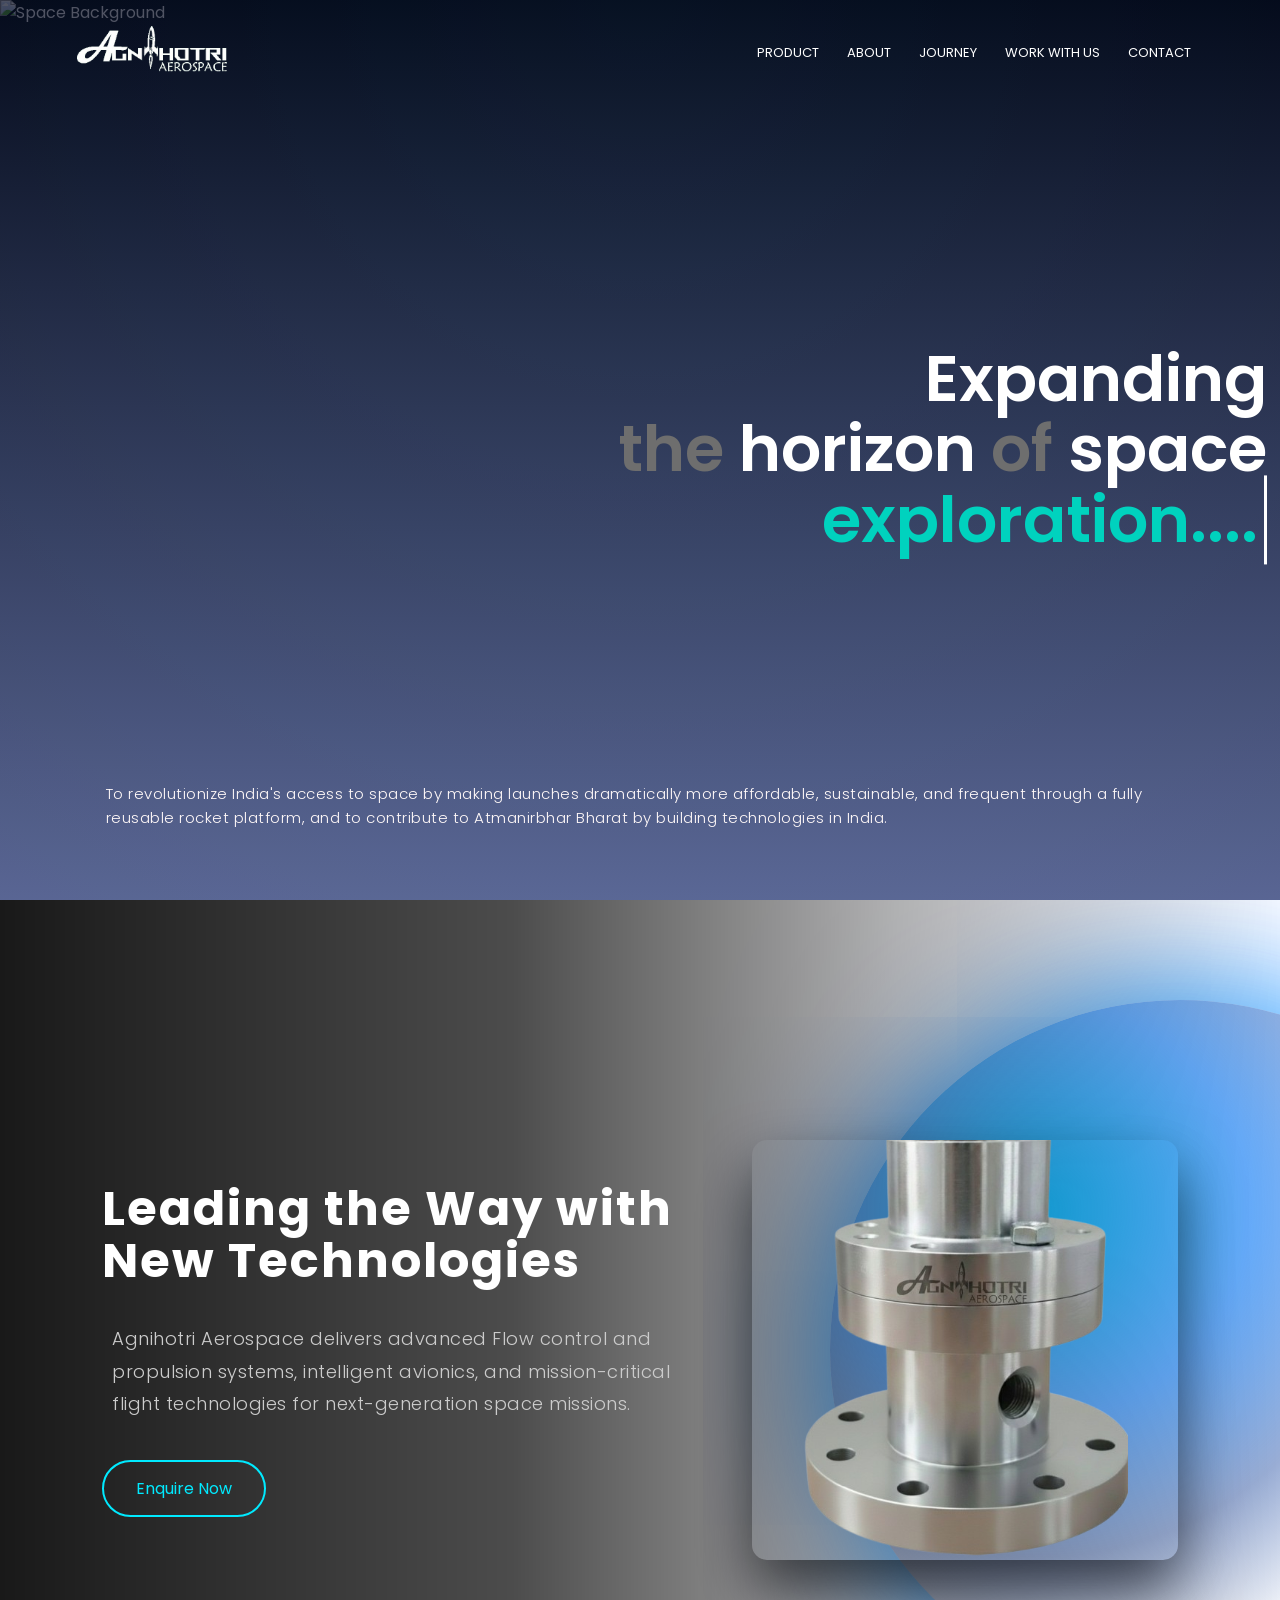
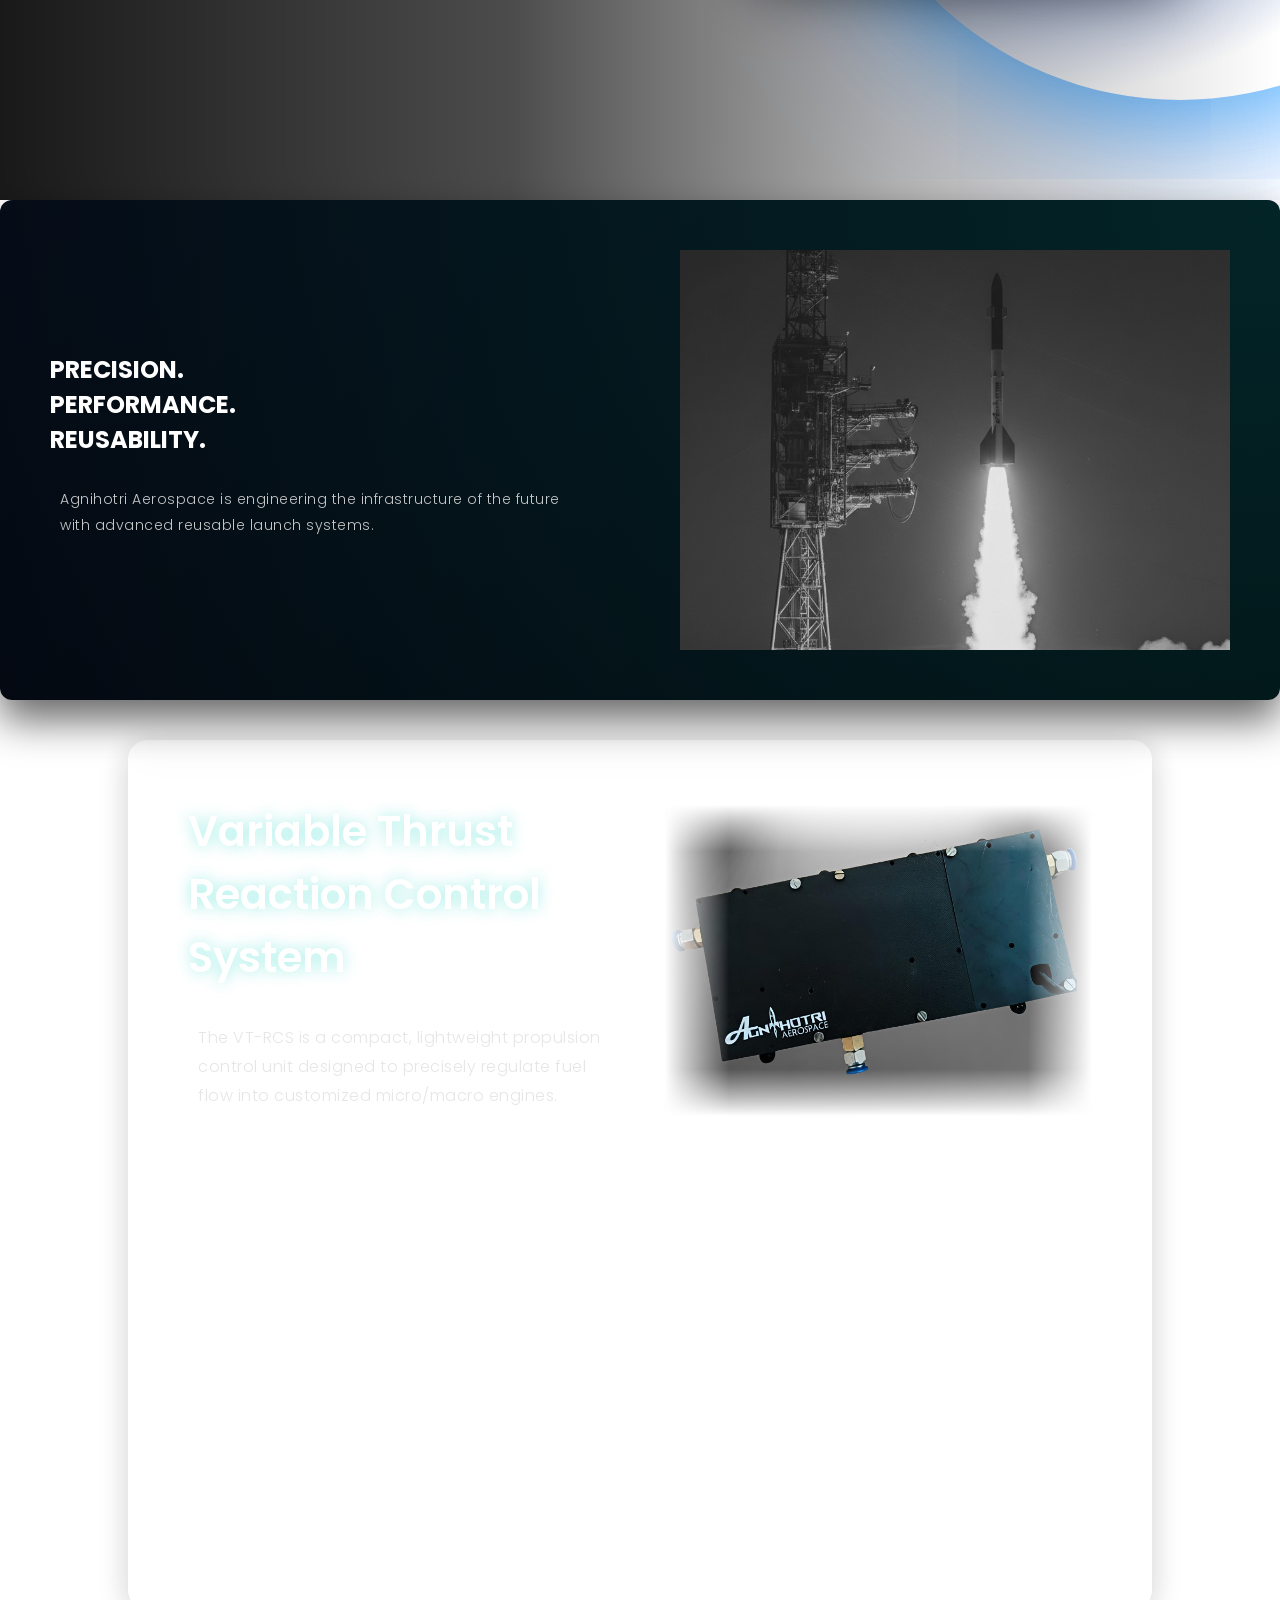
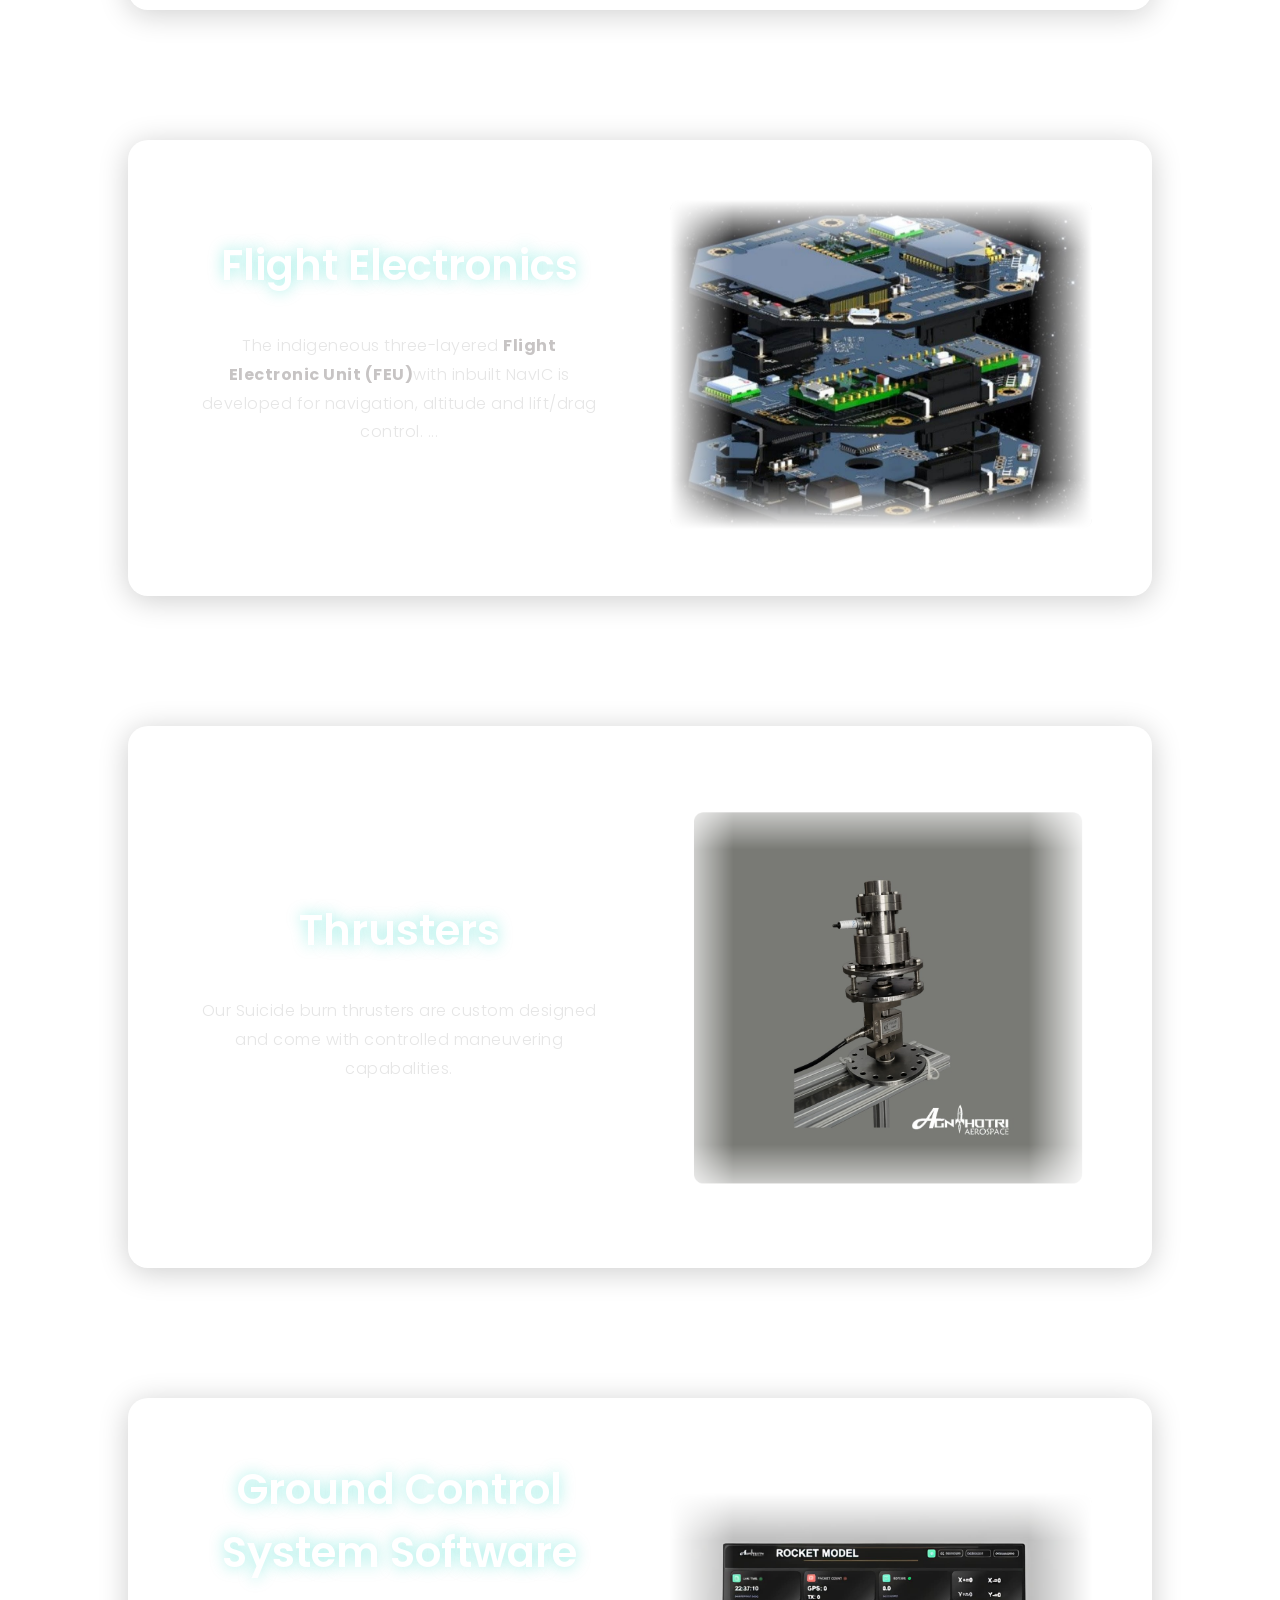
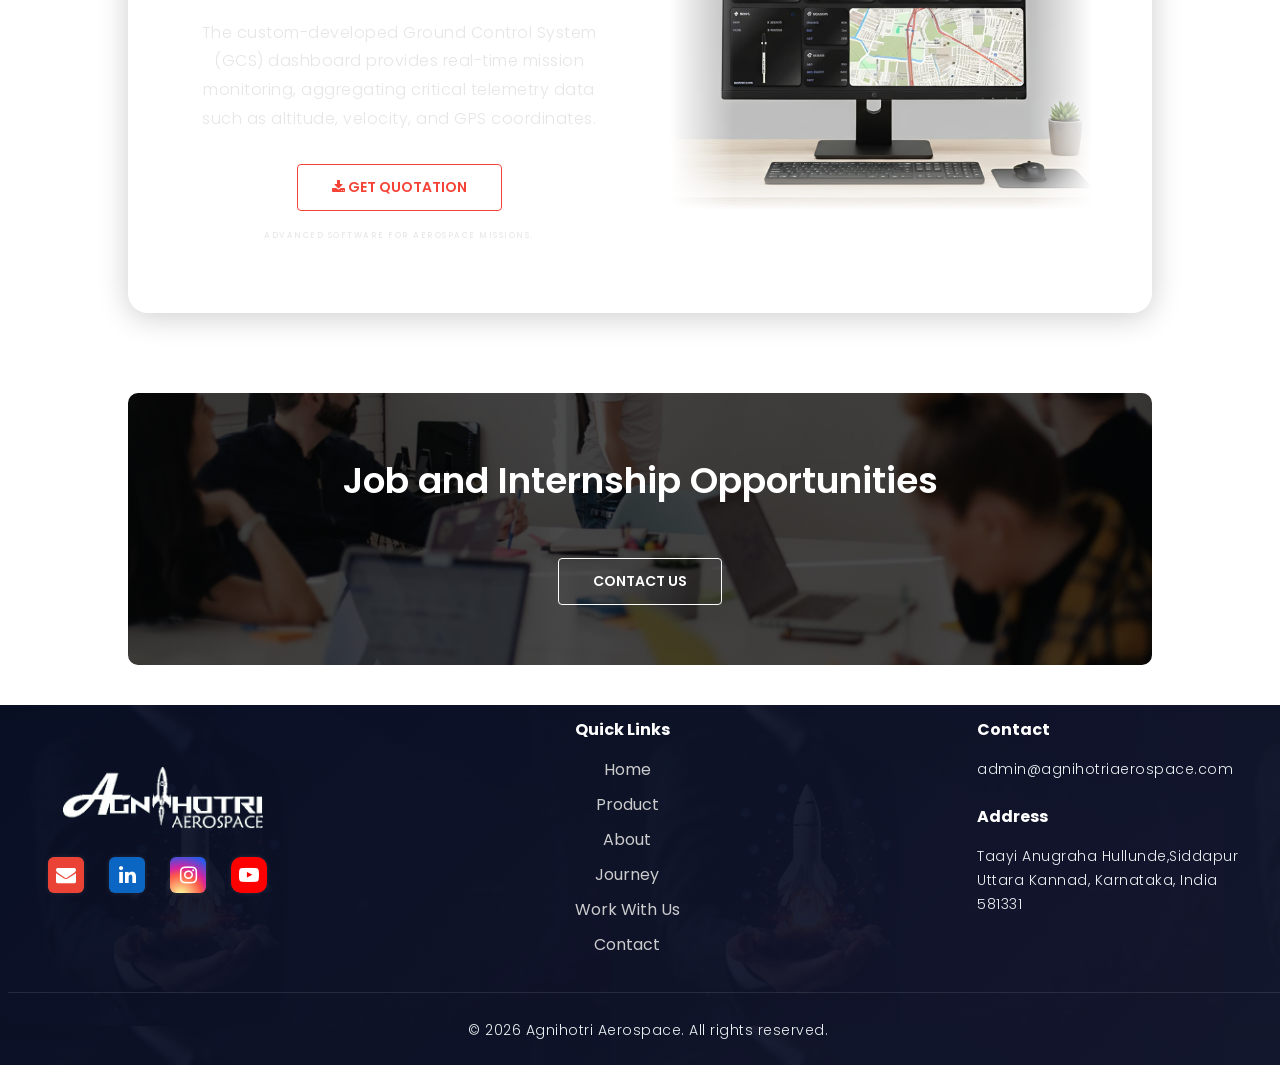
==== commit b76815c2: "Update print statement from 'Hello' to 'Goodbye'" ====
--- a/index.html
+++ b/index.html
@@ -13,7 +13,7 @@
 <body>
     
     <section class="header">
-        <img src="images/bg.png" class="bg-image" alt="Space Background">
+        <img src="images/bgg.png" class="bg-image" alt="Space Background">
 
         <nav>
             <a href="index.html"><img src="images/logo.png"></a>
@@ -502,4 +502,5 @@
 </script>
     
 </body>
-</html>+
+</html>
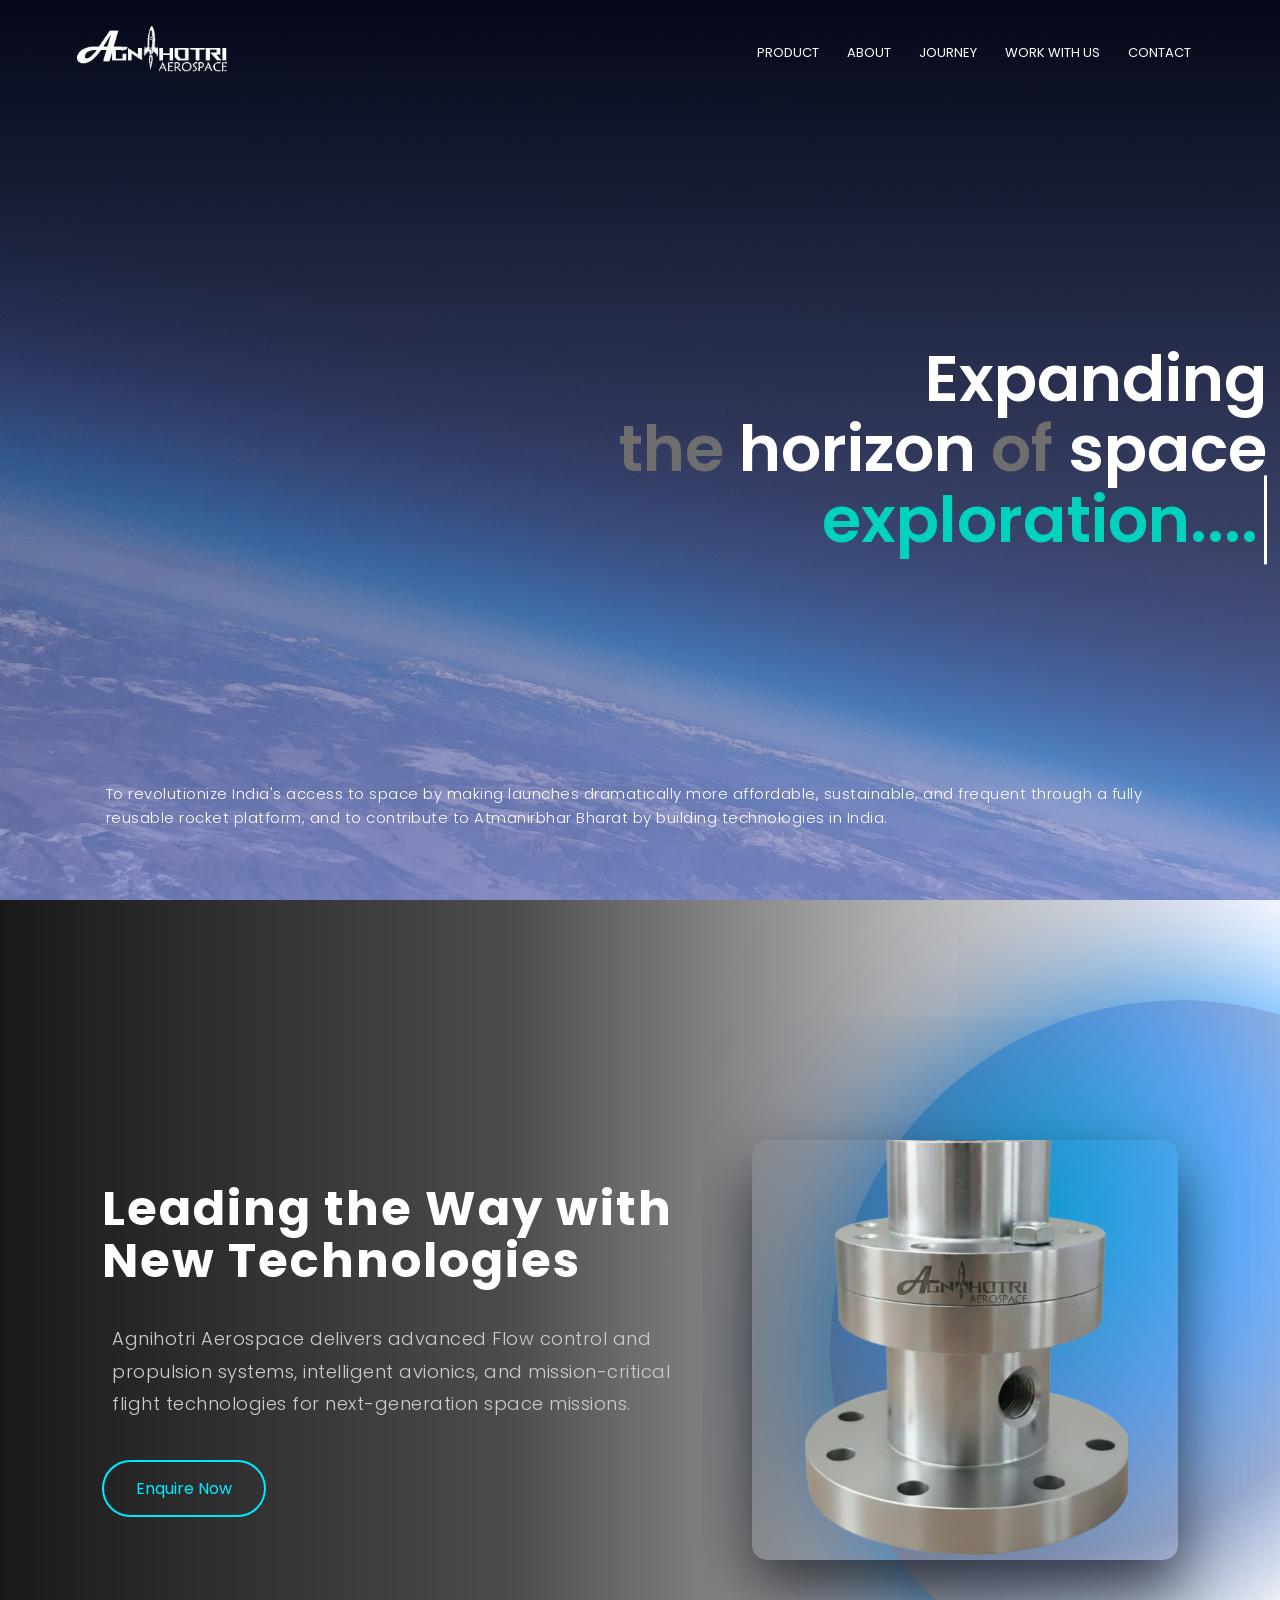
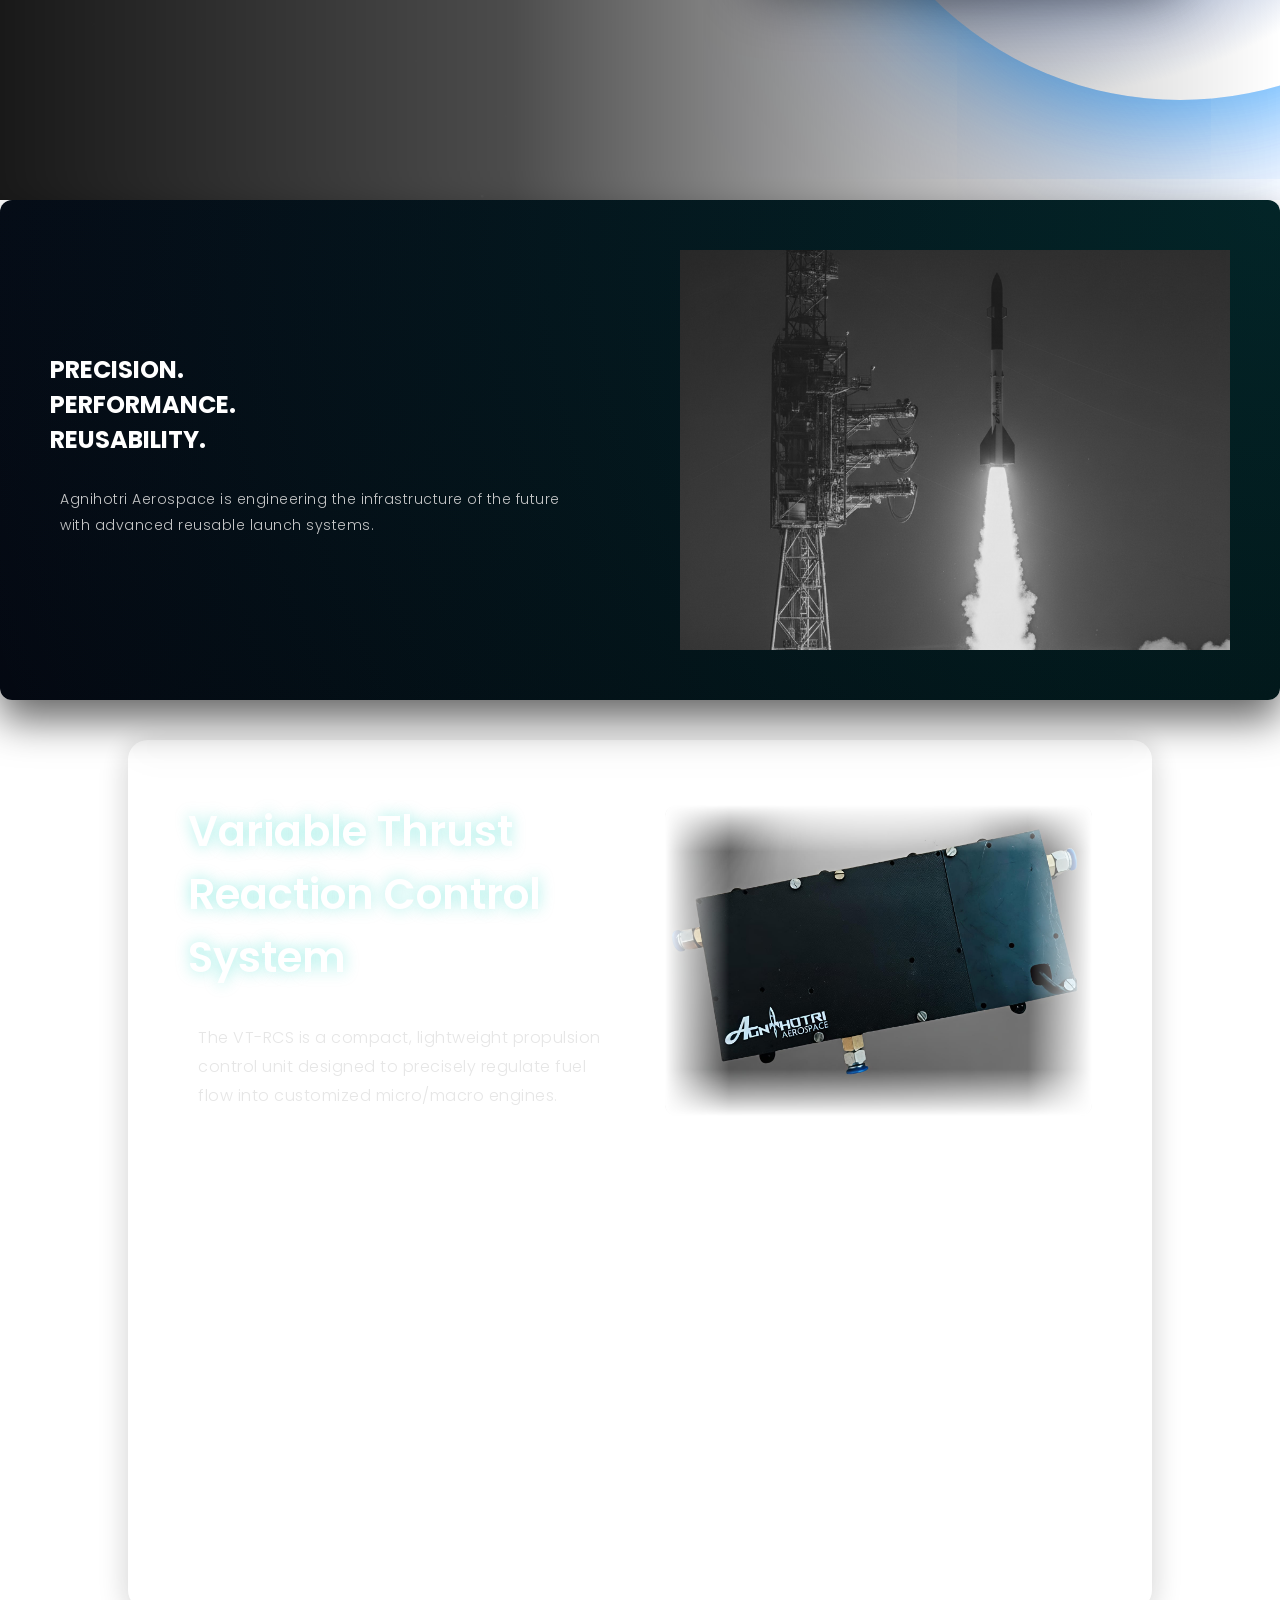
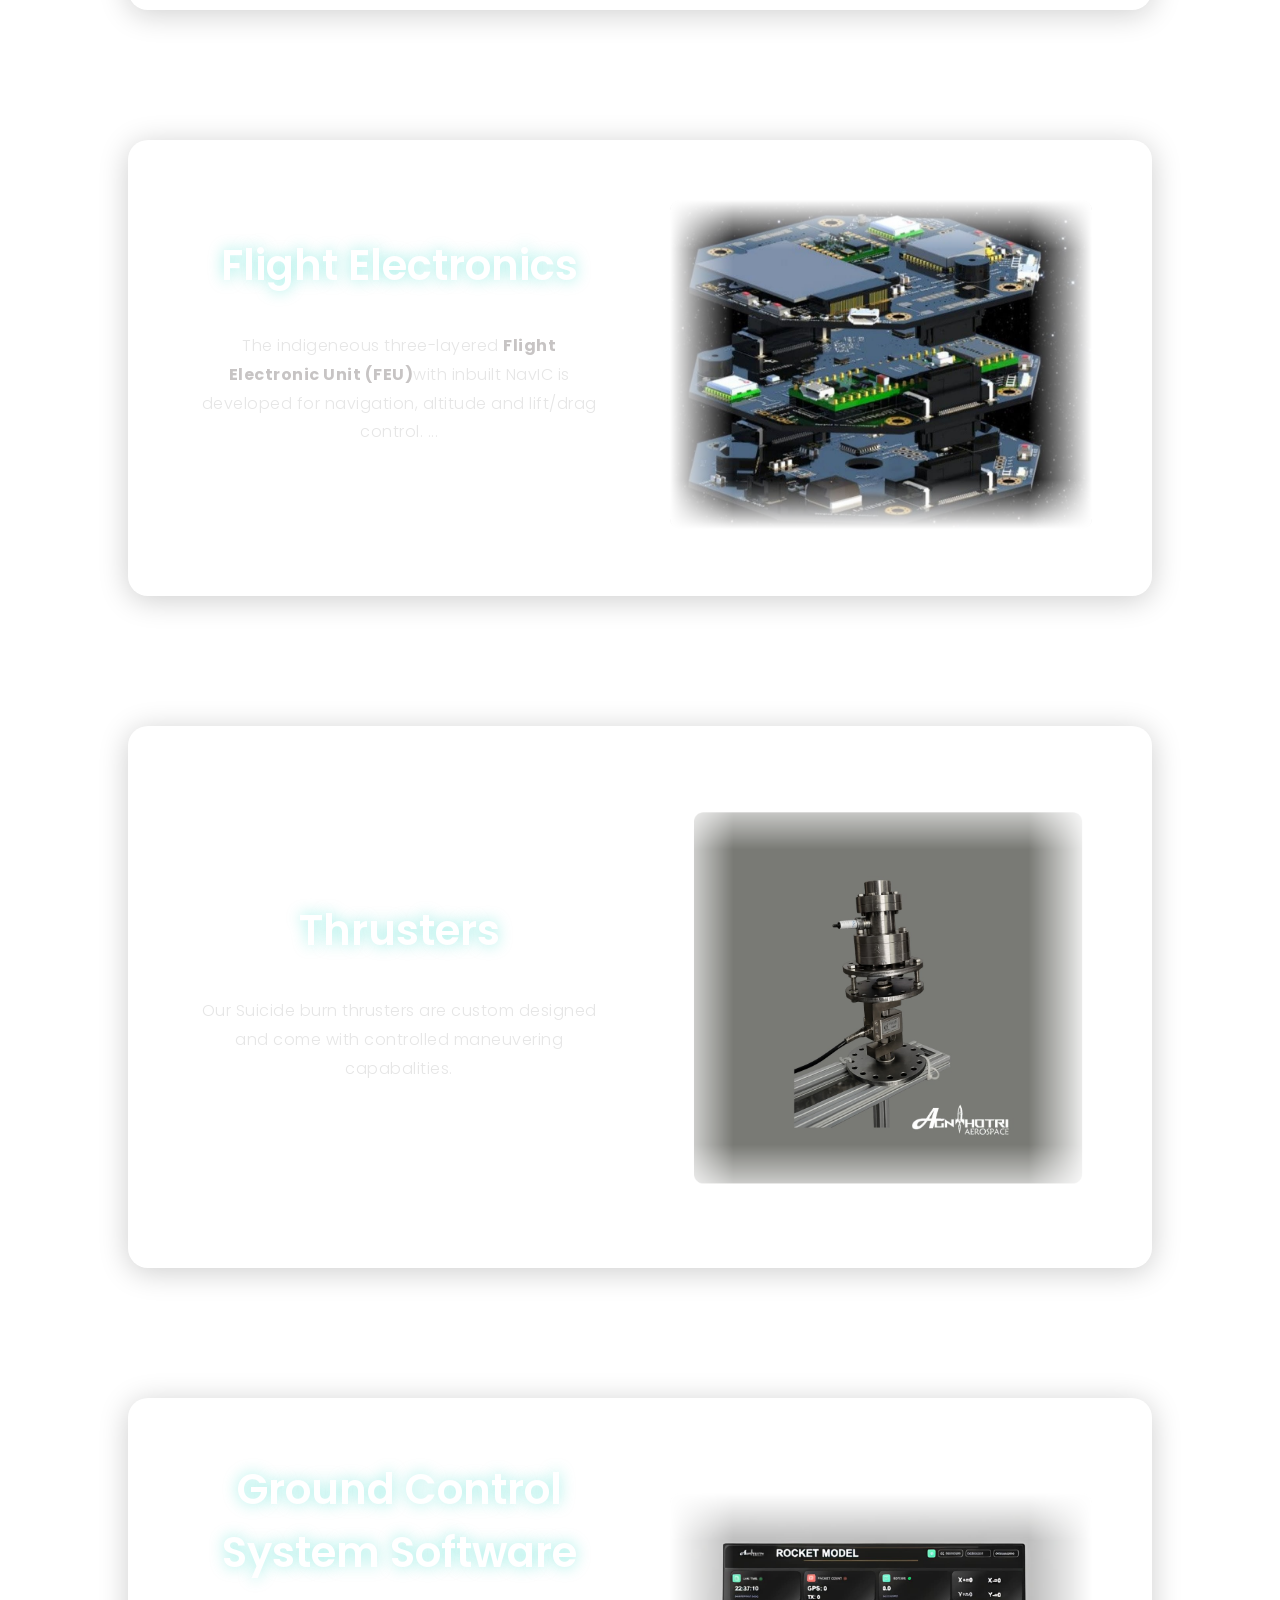
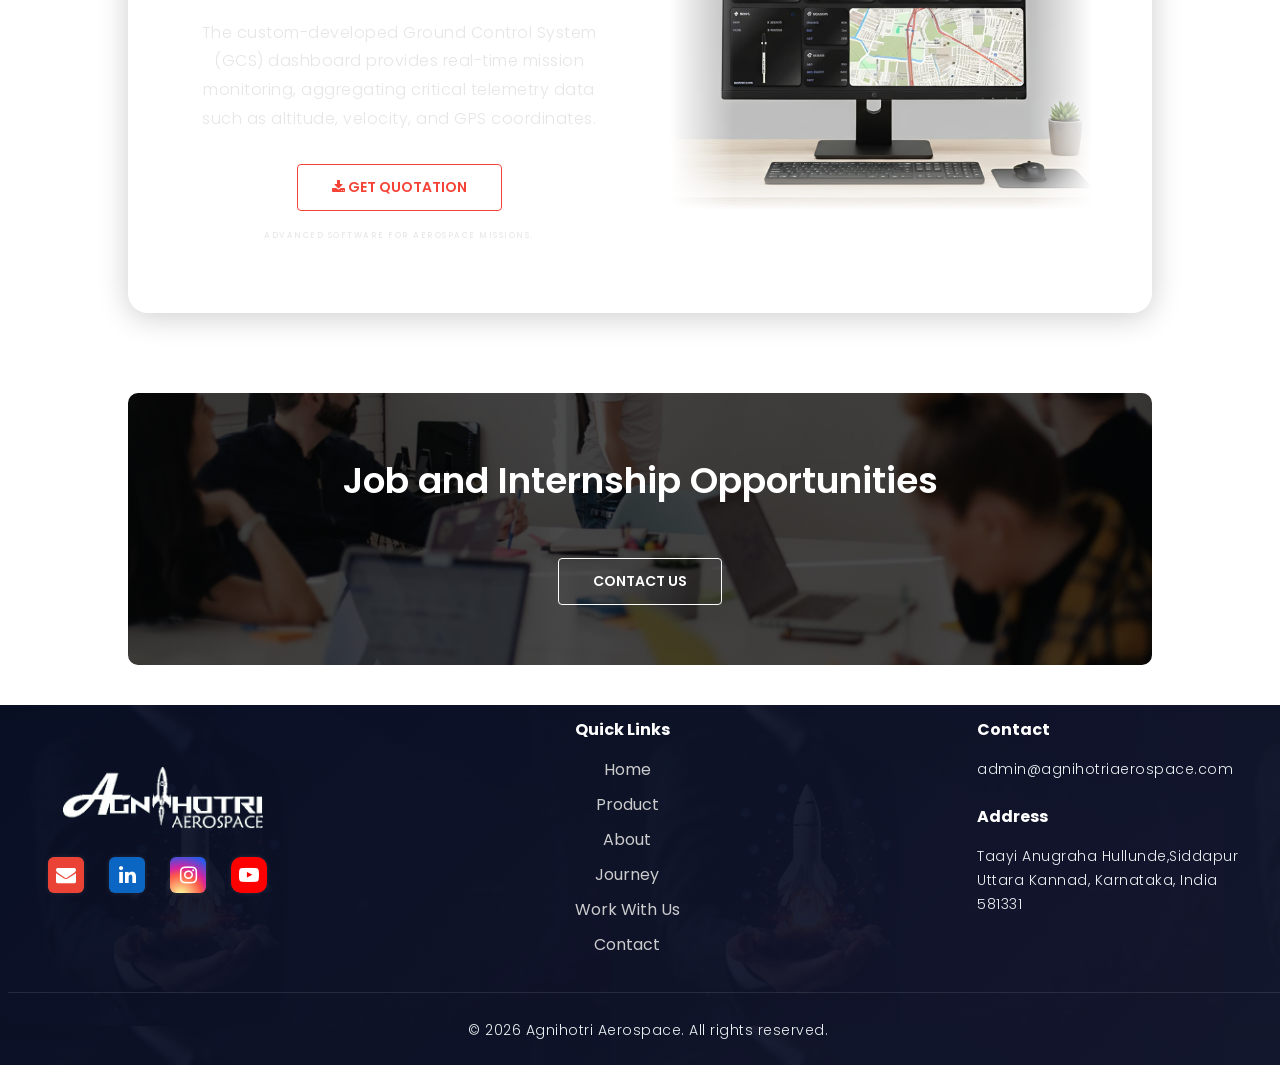
==== commit 4c209de6: "Update index.html" ====
--- a/index.html
+++ b/index.html
@@ -13,7 +13,7 @@
 <body>
     
     <section class="header">
-        <img src="images/bgg.png" class="bg-image" alt="Space Background">
+        <img src="images/bgg.jpg" class="bg-image" alt="Space Background">
 
         <nav>
             <a href="index.html"><img src="images/logo.png"></a>
--- a/style.css
+++ b/style.css
@@ -66,6 +66,8 @@
     
     z-index: -1; /* Keep it behind the text */
 }
+
+
 /* DARK OVERLAY */
 .header::after {
     content: "";
@@ -117,57 +119,6 @@
 .teal-text {
     color: #00d2be;
     font-weight: 600;
-}
-
-/* ===================================== */
-/* TABLET */
-/* ===================================== */
-
-@media (max-width: 992px) {
-    .text-box1 {
-        right: 5%;
-        max-width: 450px;
-    }
-}
-
-/* ===================================== */
-/* MOBILE */
-/* ===================================== */
-
-@media (max-width: 768px) {
-
-    .text-box1 {
-        right: 4%;
-        max-width: 90%;
-    }
-
-    .text-box1 h1 {
-        line-height: 1.3;
-    }
-
-    .text-box1 p {
-        max-width: 100%;
-    }
-}
-
-/* ===================================== */
-/* SMALL MOBILE */
-/* ===================================== */
-
-@media (max-width: 480px) {
-
-    .text-box1 {
-        right: 3%;
-        max-width: 95%;
-    }
-
-    .text-box1 h1 {
-        font-size: 1.6rem;
-    }
-
-    .text-box1 p {
-        font-size: 0.9rem;
-    }
 }
 
 
@@ -489,23 +440,83 @@
     /* Standard left alignment for readability across the full width */
     text-align: left; 
 }
-
-/* Mobile Responsive: Center it back on small screens */
-@media(max-width: 700px) {
+/* =========================================================
+   PERFECT MOBILE HERO FIX 
+   Paste this at the VERY BOTTOM of your style.css
+   ========================================================= */
+/* =========================================================
+   PERFECT 1CM GAP MOBILE HERO FIX
+   Paste this at the VERY BOTTOM of your style.css
+   ========================================================= */
+@media (max-width: 768px) {
+    /* 1. Exactly 40% of the screen. Creates a perfect gap for the text sizes! */
+    .header {
+        height: 40svh !important; 
+        min-height: 35svh !important;
+        padding-bottom: 0 !important;
+        overflow: hidden !important;
+        position: relative !important;
+    }
+
+    /* 2. Bring the background image back to the front and anchor to bottom */
+    .bg-image {
+        position: absolute !important;
+        top: 0 !important;
+        left: 0 !important;
+        height: 100% !important;
+        width: 100% !important;
+        object-fit: cover !important;
+        object-position: center bottom !important; 
+        z-index: 0 !important; /* Fixes the invisible background bug */
+        display: block !important;
+    }
+
+    /* Keep Navigation compact so it doesn't push text down */
+    nav {
+        padding: 20px 5% !important;
+        position: relative !important;
+        z-index: 2 !important; /* Keeps nav above the image */
+    }
+
+    /* 3. Put the "Expanding..." heading right below the logo */
+    .text-box1 {
+        position: absolute !important;
+        top: 75px !important; 
+        right: 5% !important;
+        transform: translateY(0) !important;
+        width: 90% !important;
+        text-align: right !important;
+        z-index: 2 !important;
+    }
+
+    .text-box1 h1 {
+        font-size: 22px !important; 
+        line-height: 1.3 !important;
+        margin: 0 !important;
+    }
+
+    /* 4. Put the paragraph at the bottom, exactly below the heading */
     .vision-bottom {
-        width: auto;
-        right: 5%;
-        left: 5%;
-        transform: none; /* Centers it again on mobile */
-        text-align: center;
-        bottom: 20px;
-        padding: 15px;
-    }
+        position: absolute !important;
+        bottom: 10px !important; 
+        left: 5% !important;
+        right: 5% !important;
+        width: 90% !important;
+        margin: 0 !important;
+        padding: 10px !important;
+        z-index: 2 !important;
+        box-sizing: border-box !important;
+    }
+    
     .vision-bottom p {
-        text-align: center;
-    }
-}
-
+        font-size: 11px !important;
+        line-height: 1.5 !important;
+        text-align: center !important;
+        margin: 0 !important;
+        color: #fff !important;
+        padding: 0 !important;
+    }
+}
 nav .fa {
     display: none;
 }
@@ -1056,6 +1067,12 @@
 @media(max-width: 700px) {
     .sub-header h1 {
         font-size: 24px;
+    }
+}
+/* Mobile View */
+@media (max-width: 768px) {
+    .sub-header {
+        height: 50vh;   /* Half screen height */
     }
 }
 .sales-note {
@@ -2221,4 +2238,4 @@
     /* Apply animation to body */
     body {
         animation: pageLoadFade 1.5s ease-out forwards;
-    }+    }
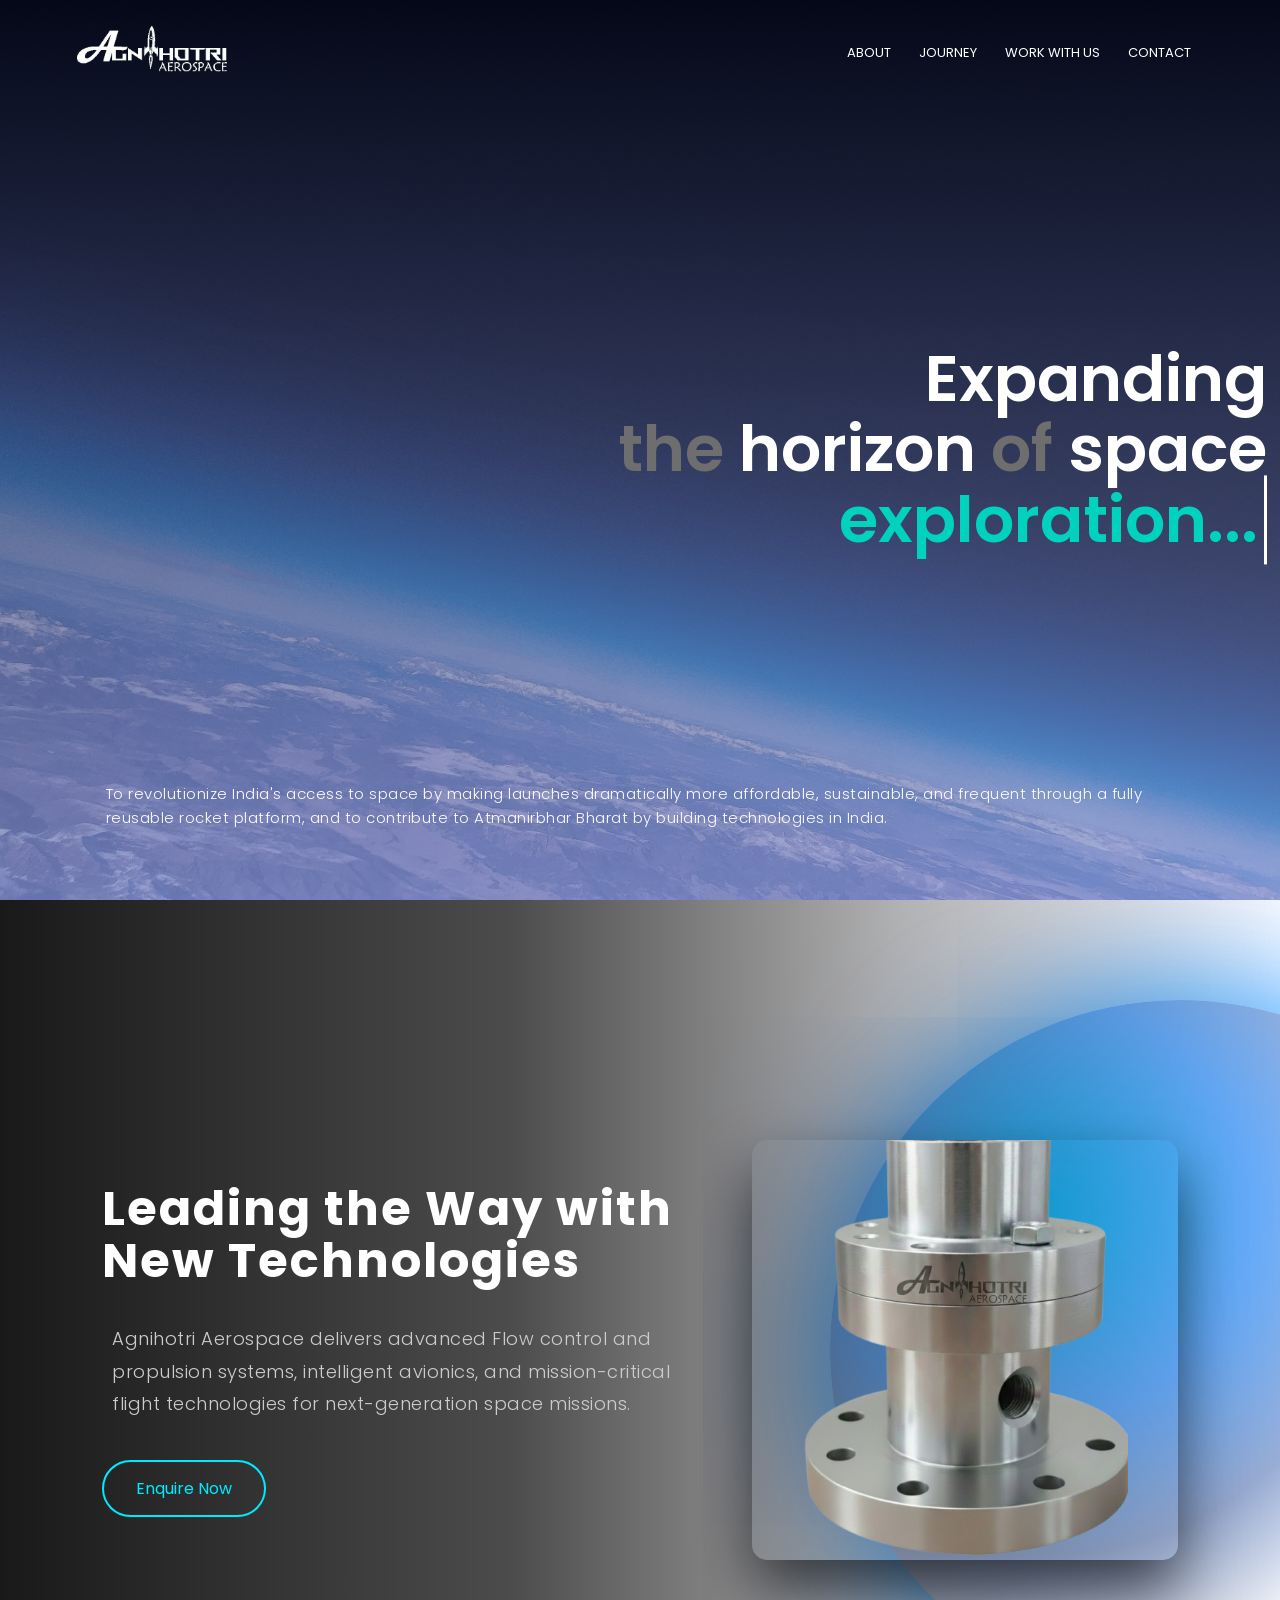
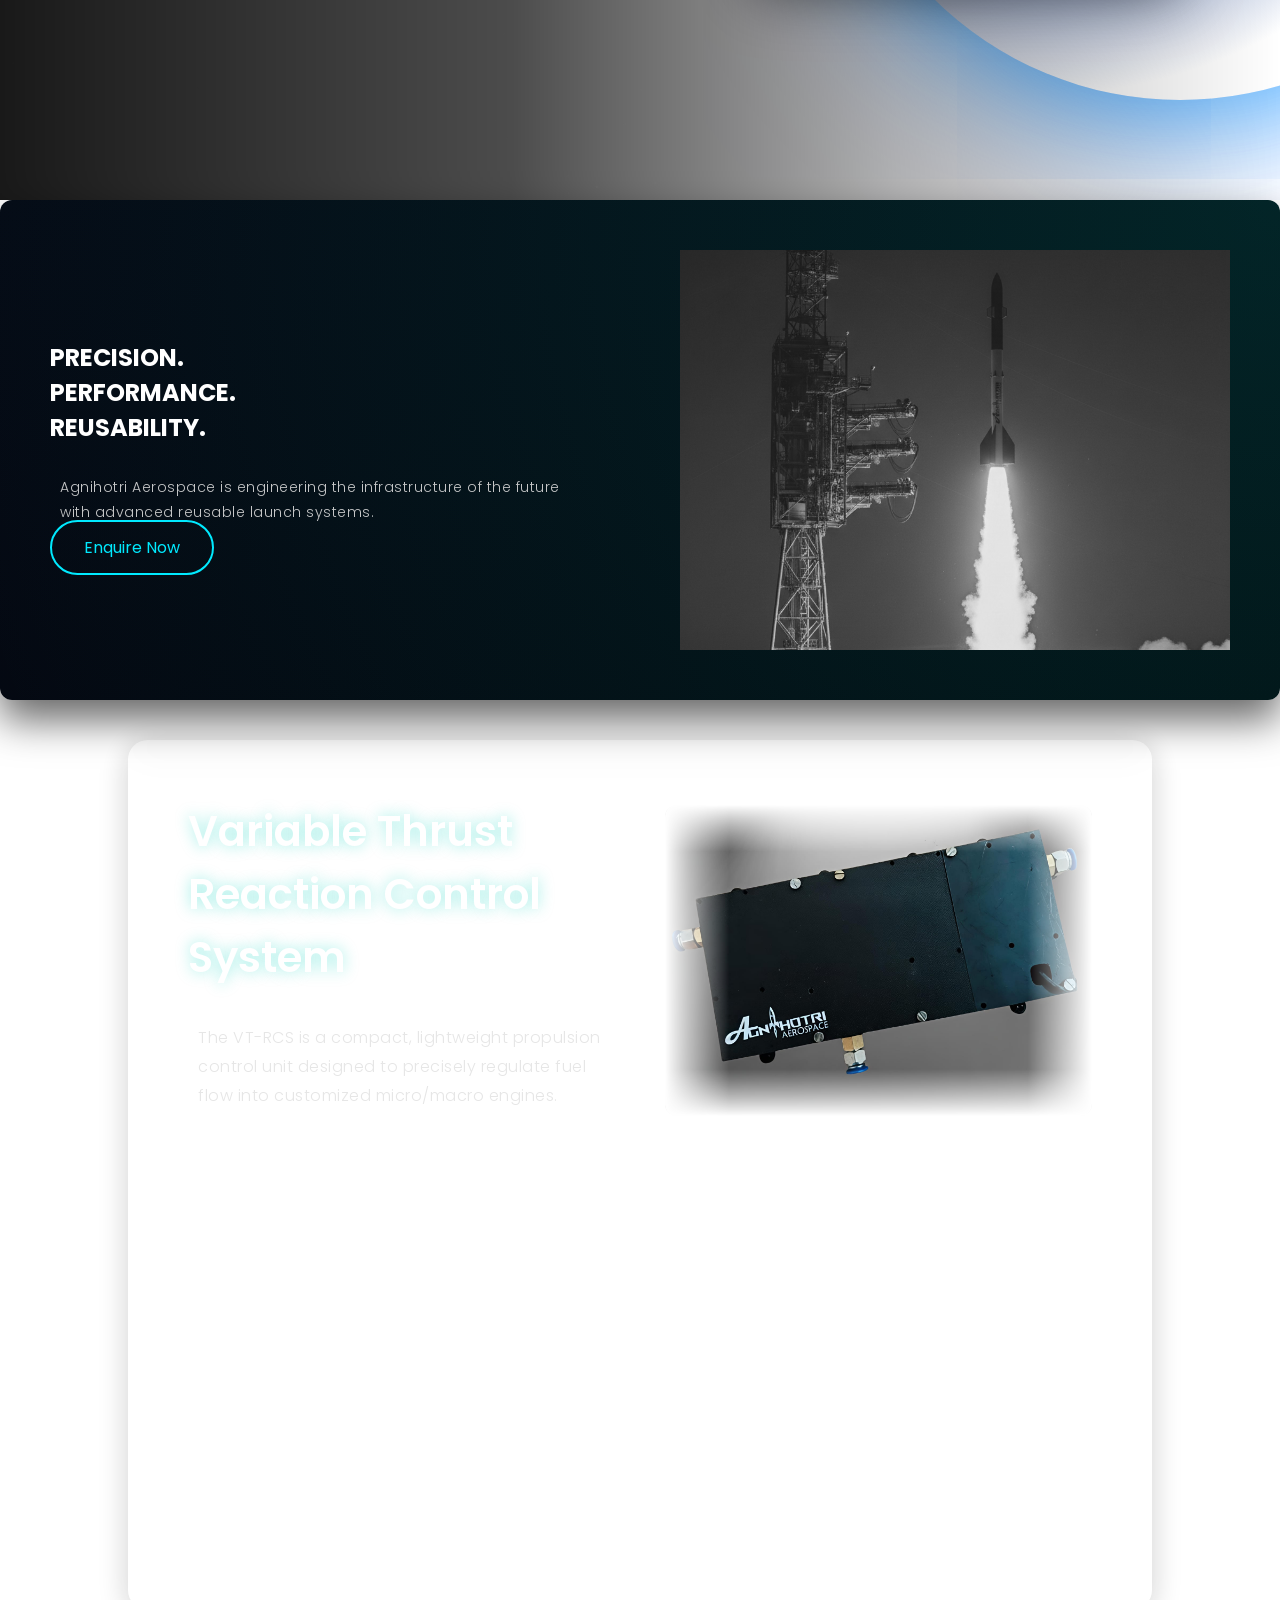
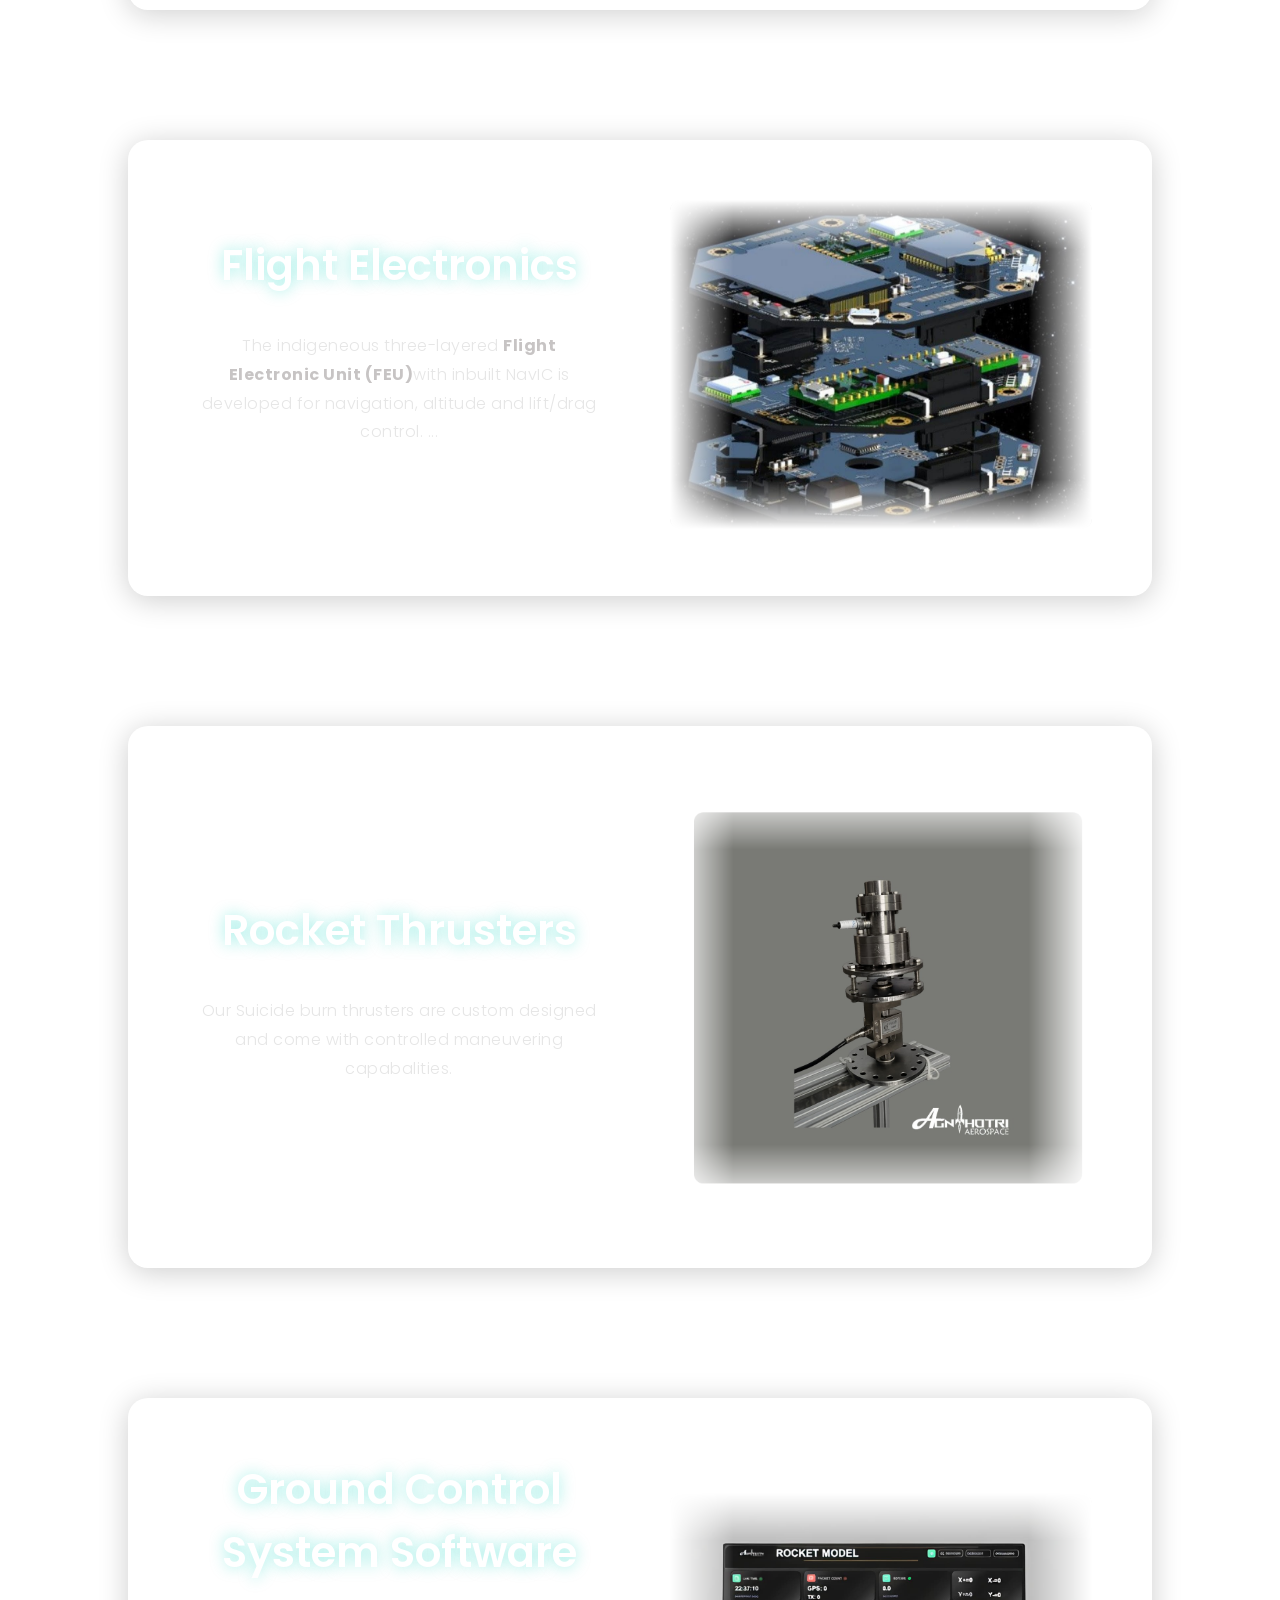
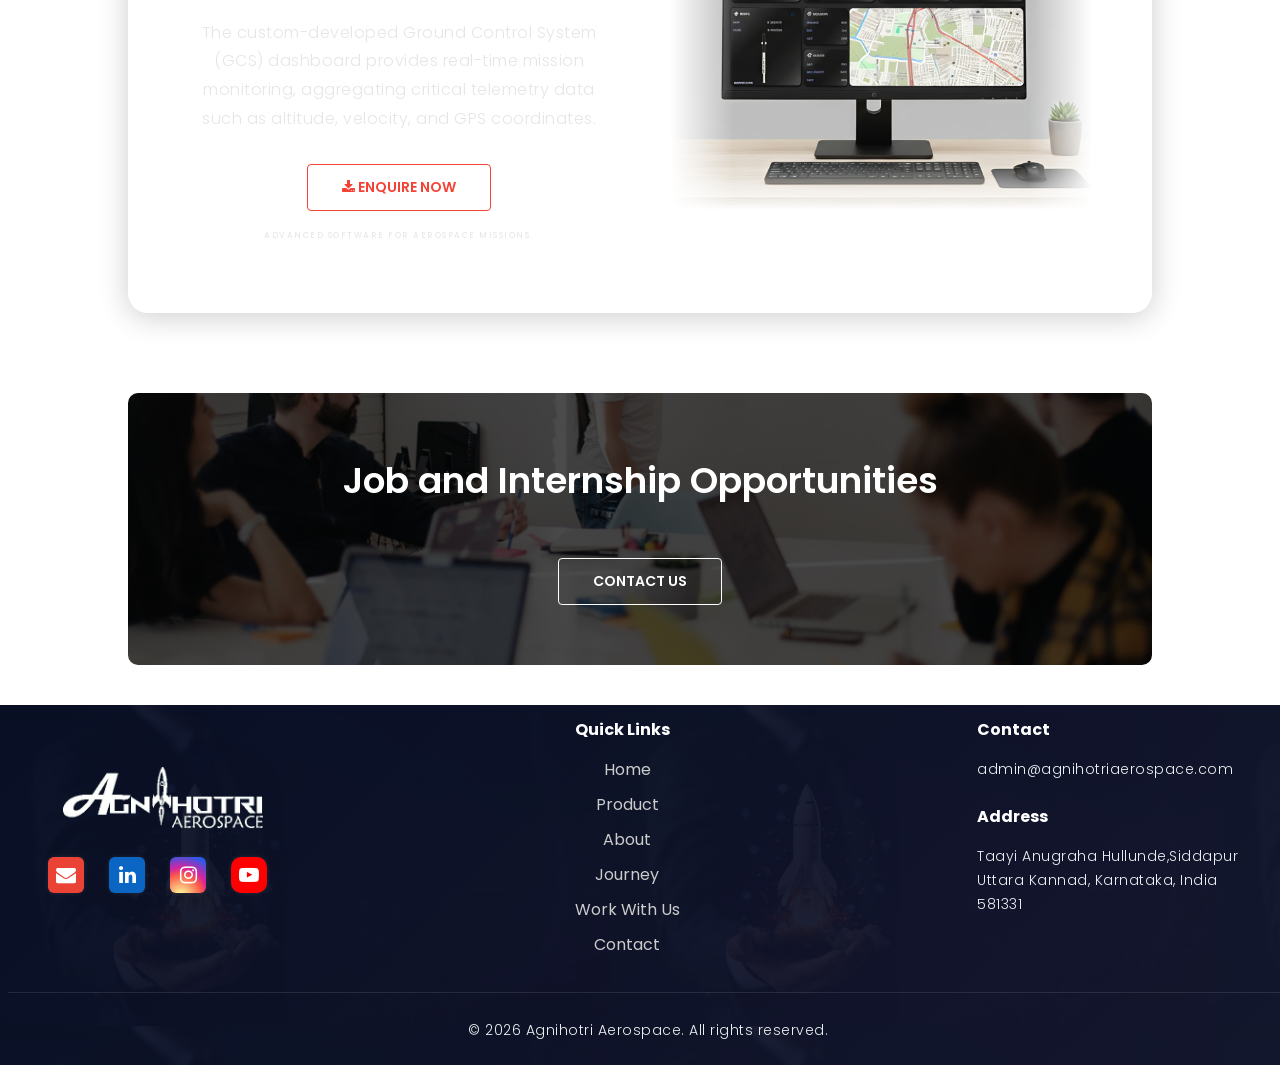
==== commit fb8bec2d: "Update index.html" ====
--- a/index.html
+++ b/index.html
@@ -2,7 +2,14 @@
 <html>
 <head>
     <meta name="viewport" content="width=device-width, initial-scale=1.0">
-    <title>Agnihotri Aerospace Pvt Ltd</title>
+    <head>
+
+<title>Agnihotri Aerospace</title>
+
+<meta name="description" content="Agnihotri Aerospace develops sounding rockets capable of soft landing at the desired location and provides affordable launch vehicles for suborbital missions.">
+    <link rel="icon" type="image/x-icon" href="/icon.ico">
+    <link rel="shortcut icon" href="/icon.ico">
+    <link rel="apple-touch-icon" href="/icon.ico">
     <link rel="stylesheet" href="style.css">
     <link rel="preconnect" href="https://fonts.googleapis.com">
     <link rel="preconnect" href="https://fonts.gstatic.com" crossorigin>
@@ -21,19 +28,6 @@
                 <i class="fa fa-times" onclick="hideMenu()"></i>
                 <ul>
                     <li class="dropdown">
-                                <a href="javascript:void(0)" class="dropdown-btn">
-                                    PRODUCT <i class="fa fa-caret-down"></i>
-                                </a>
-
-                                <ul class="dropdown-menu">
-                                    <li><a href="#propulsion">Propulsion Control</a></li>
-                                    <li><a href="#avionics">Flight Electronics</a></li>
-                                    <li><a href="#thrusters">Thrusters</a></li>
-                                    <li><a href="#interface">Interface</a></li>
-                                </ul>
-                            </li>
-
-
 
                     <li><a href="about.html">ABOUT</a></li>
                     <li><a href="gallery.html">JOURNEY</a></li>
@@ -106,6 +100,11 @@
 <p style="color:#c5c6c7;margin-top:20px;">
 Agnihotri Aerospace is engineering the infrastructure of the future with advanced reusable launch systems.
 </p>
+     <a href="https://mail.google.com/mail/?view=cm&fs=1&to=sales@agnihotriaerospace.com&su=Enquiry%20Regarding%20Agnihotri%20Aerospace%20Technologies&body=Hello%20Agnihotri%20Aerospace,%0A%0AI%20am%20interested%20in%20learning%20more%20about%20your%20advanced%20flow%20control%20and%20propulsion%20systems.%0A%0APlease%20provide%20more%20information%20regarding%20your%20products.%0A%0AThank%20you." 
+       target="_blank" 
+       class="hero-btn-outline">
+       Enquire Now
+    </a>
 </div>
 <img src="images/aboutpage.png" class="about-img">
 </div>
@@ -211,7 +210,7 @@
     <!-- Text side -->
     
      <div class="propulsion-text">
-    <h1>Thrusters</h1>
+    <h1>Rocket Thrusters</h1>
     <p>
 
          Our Suicide burn thrusters are custom designed and come with controlled maneuvering capabalities. 
@@ -240,7 +239,7 @@
 target="_blank"
 class="hero-btn red-btn"
 style="margin-top:20px; display:inline-block; text-decoration:none;">
-  <i class="fa fa-download"></i>  Get Quotation
+  <i class="fa fa-download"></i>  Enquire now
 </a><p class="sales-note">Advanced software for aerospace missions.</p>
 
 
@@ -498,9 +497,33 @@
     }
     // Start this timer independently
     setInterval(changePropulsionSlide, 4000);
+// --- CLOSE ALL MENUS WHEN PAGE LOADS OR RETURNS WITH BACK BUTTON ---
+window.addEventListener("pageshow", function (event) {
+    // 1. Close the main mobile side menu
+    var navLinks = document.getElementById("navLinks");
+    var menuOverlay = document.getElementById("menuOverlay");
+
+    if (navLinks) {
+        navLinks.style.right = "-200px";
+    }
+
+    if (menuOverlay) {
+        menuOverlay.classList.remove("active");
+    }
+
+    // 2. Close the Product dropdown list (removes the "show" class)
+    var dropdownMenus = document.querySelectorAll(".dropdown-menu");
+    dropdownMenus.forEach(function(menu) {
+        menu.classList.remove("show");
+    });
+});
 
 </script>
     
 </body>
-
 </html>
+
+
+
+
+
